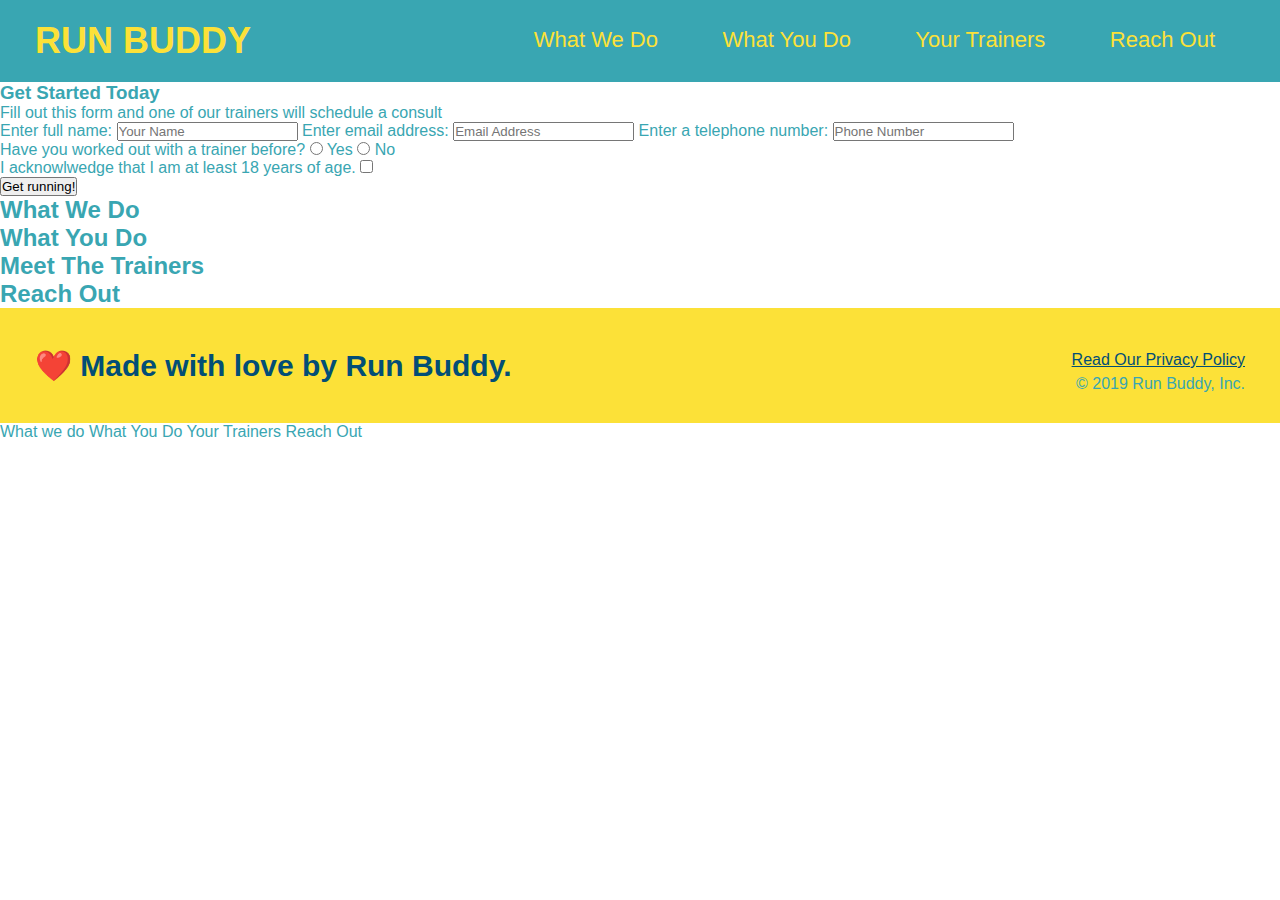
==== index.html @ 225784d2 "included hero" ====
<!DOCTYPE html>
<html lang="en">
<head>
    <meta charset="UTF-8">
    <title>Run Buddy</title>
    <link rel="stylesheet" href=assets/css/style.css />
</head>
<body>
    <header>
        <h1>
            <a href="/">RUN BUDDY</a>
        </h1>
        <nav>
            <!--Unordered list element-->
            <ul>
                <!--List item element-->
                <li>
                    <!--Anchor element-->
                    <a href="#what-we-do">What We Do</a>
                </li>
                <li>
                    <a href="#what-you-do">What You Do</a>
                </li>
                <li>
                    <a href="#your-trainers">Your Trainers</a>
                </li>
                <li>
                    <a href="#reach-out">Reach Out</a>
                </li>
            </ul>
        </nav>
    </header>


 <!--hero/jumbotron-->
    <section>
        <div>
            <h3>Get Started Today</h3>
            <p>Fill out this form and one of our trainers will schedule a consult</p>
        <!--Add form element-->
        <form>
            <label for="name">Enter full name:</label>
            <input type="text" placeholder="Your Name" name="name" id="name"/>
            <label for="email">Enter email address:</label>
            <input type="email" placeholder="Email Address" name="email" id="email"/>
            <label for="phone">Enter a telephone number:</label>
            <input type="tel" placeholder="Phone Number" name="phone" id="phone"/>
            <p>
                Have you worked out with a trainer before?
                <input type="radio" name="trainer-confirm" id="trainer-yes"/>
                <label for="trainer-yes">Yes</label>
                <input type="radio" name="trainer-confirm" id="trainer-no"/>
                <label for="trainer-no">No</label>
            </p>
            <p>
                <label for="check-box">
                    I acknowlwedge that I am at least 18 years of age.
                </label>
                <input type="checkbox" name="age-confirm" id="checkbox"/>
            </p>
            <button type="submit">
                Get running!
            </button>
        </form>
        </div>
    </section>
<!--end hero-->

    <!--"what we do" section-->
    <section>
        <h2>What We Do</h2>
    </section>

    <!--"what you do" section-->
    <section>
        <h2>What You Do</h2>
    </section>

    <!--"meet the trainers" section-->
    <section>
        <h2>Meet The Trainers</h2>
    </section>

    <!--"reach out" section-->
    <section>
        <h2>Reach Out</h2>
    </section>

    <!--footer-->
    <footer>
        <h2>❤️ Made with love by Run Buddy.</h2>
        <div>
            <a href="#">Read Our Privacy Policy</a><br/>
            &copy; 2019 Run Buddy, Inc.
        </div>
    </footer>


    What we do What You Do Your Trainers Reach Out
</body>
</html>
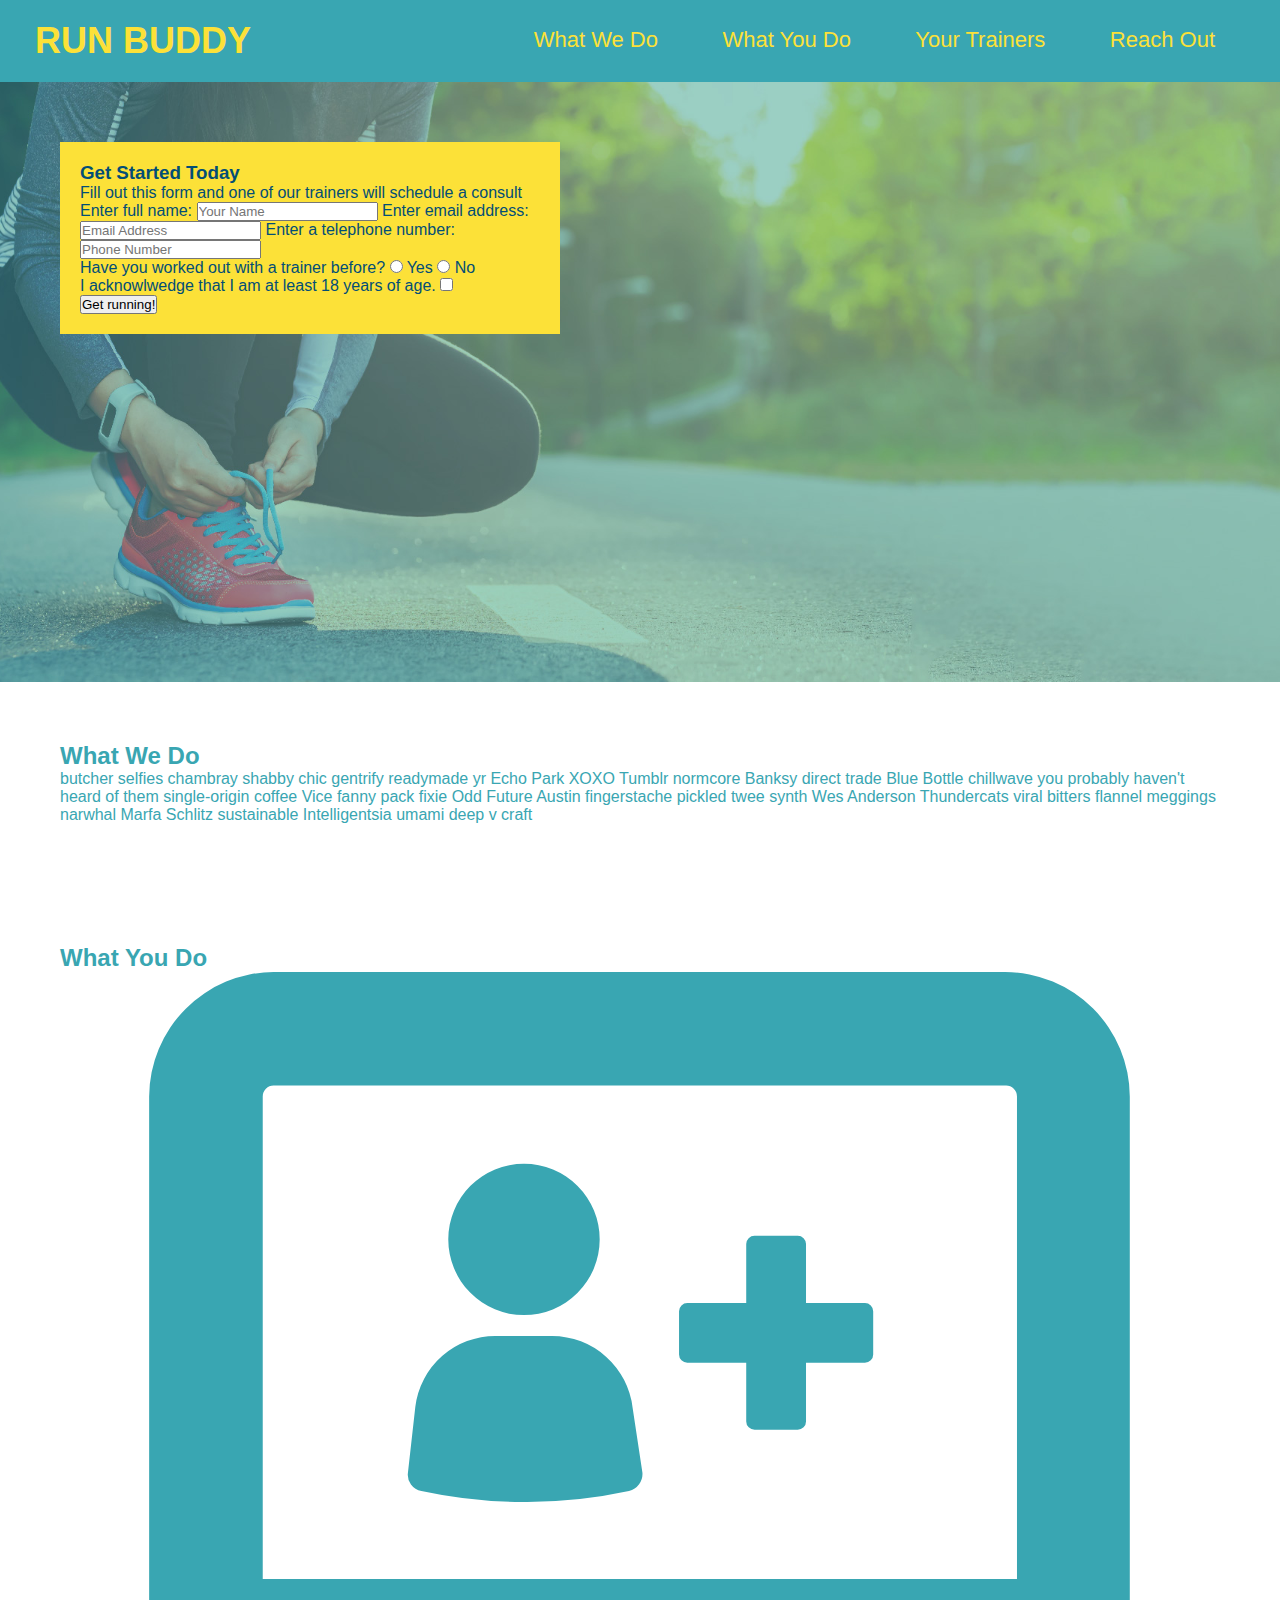
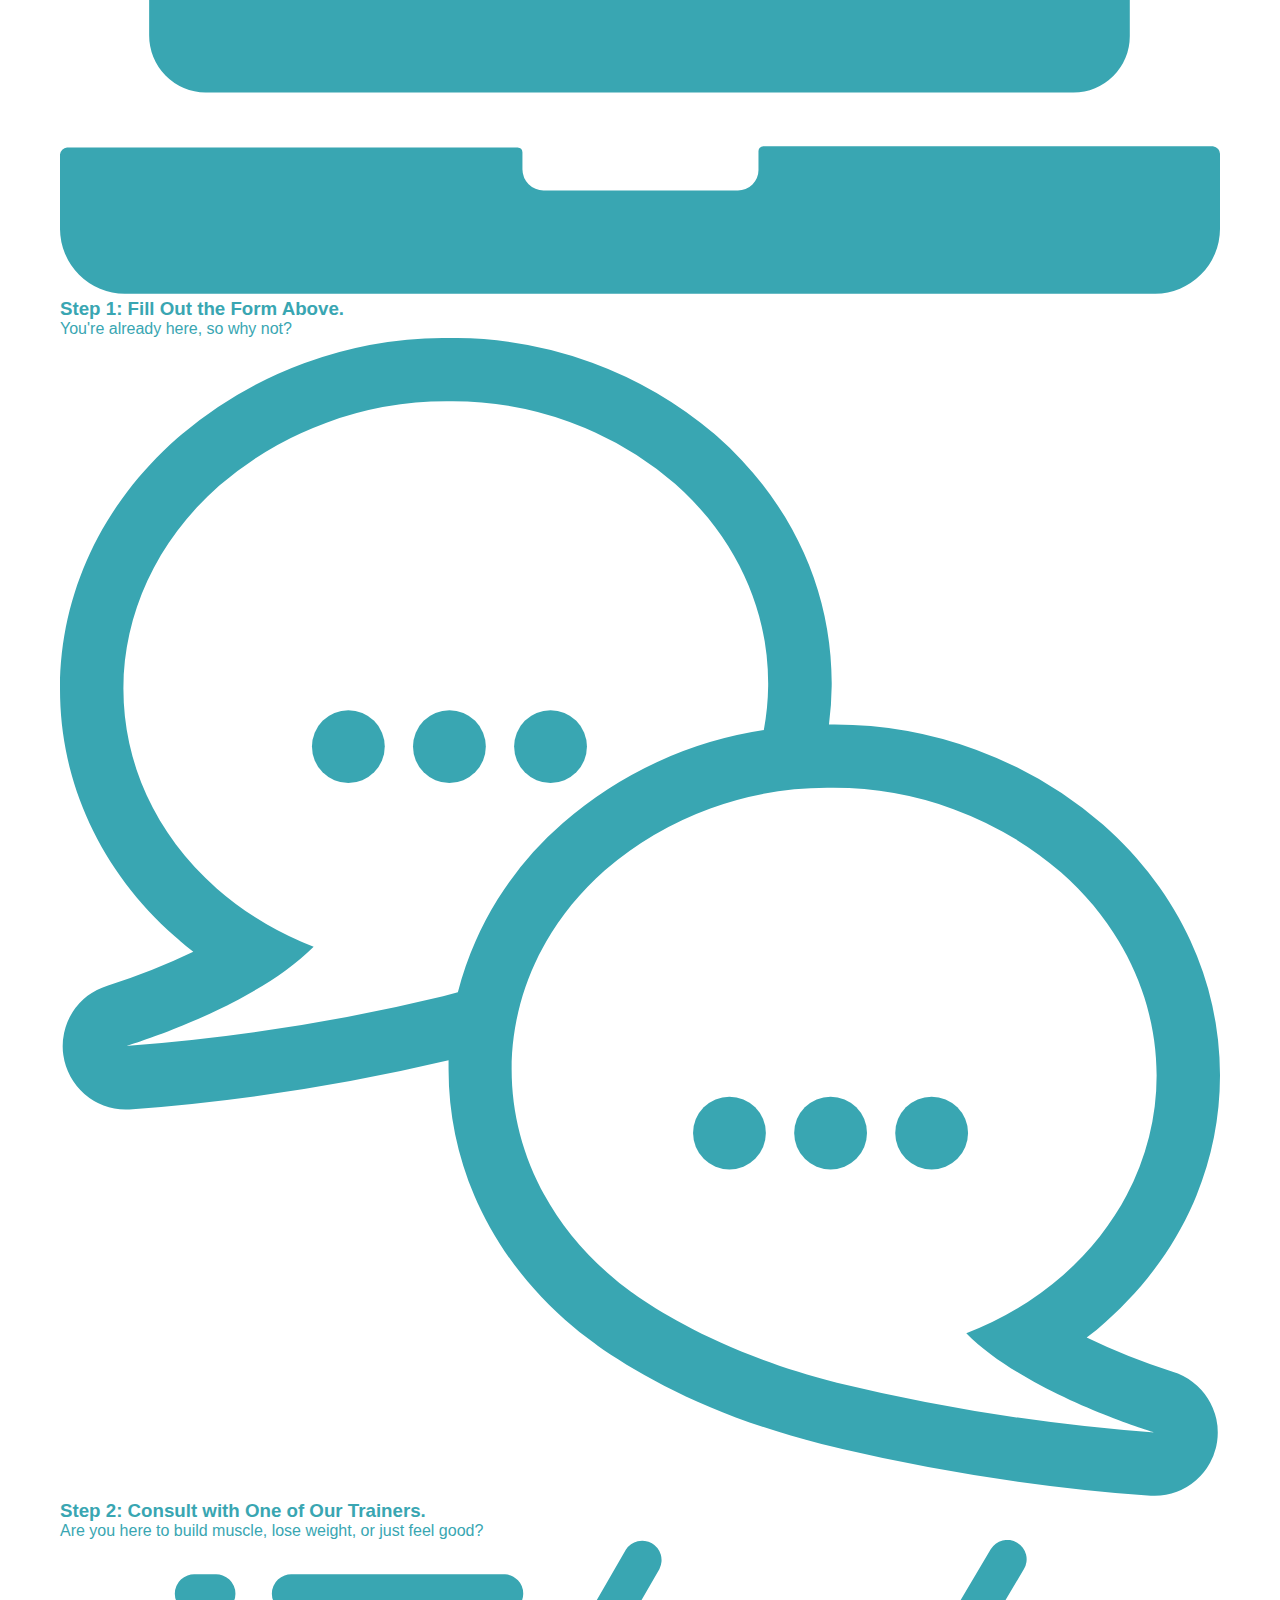
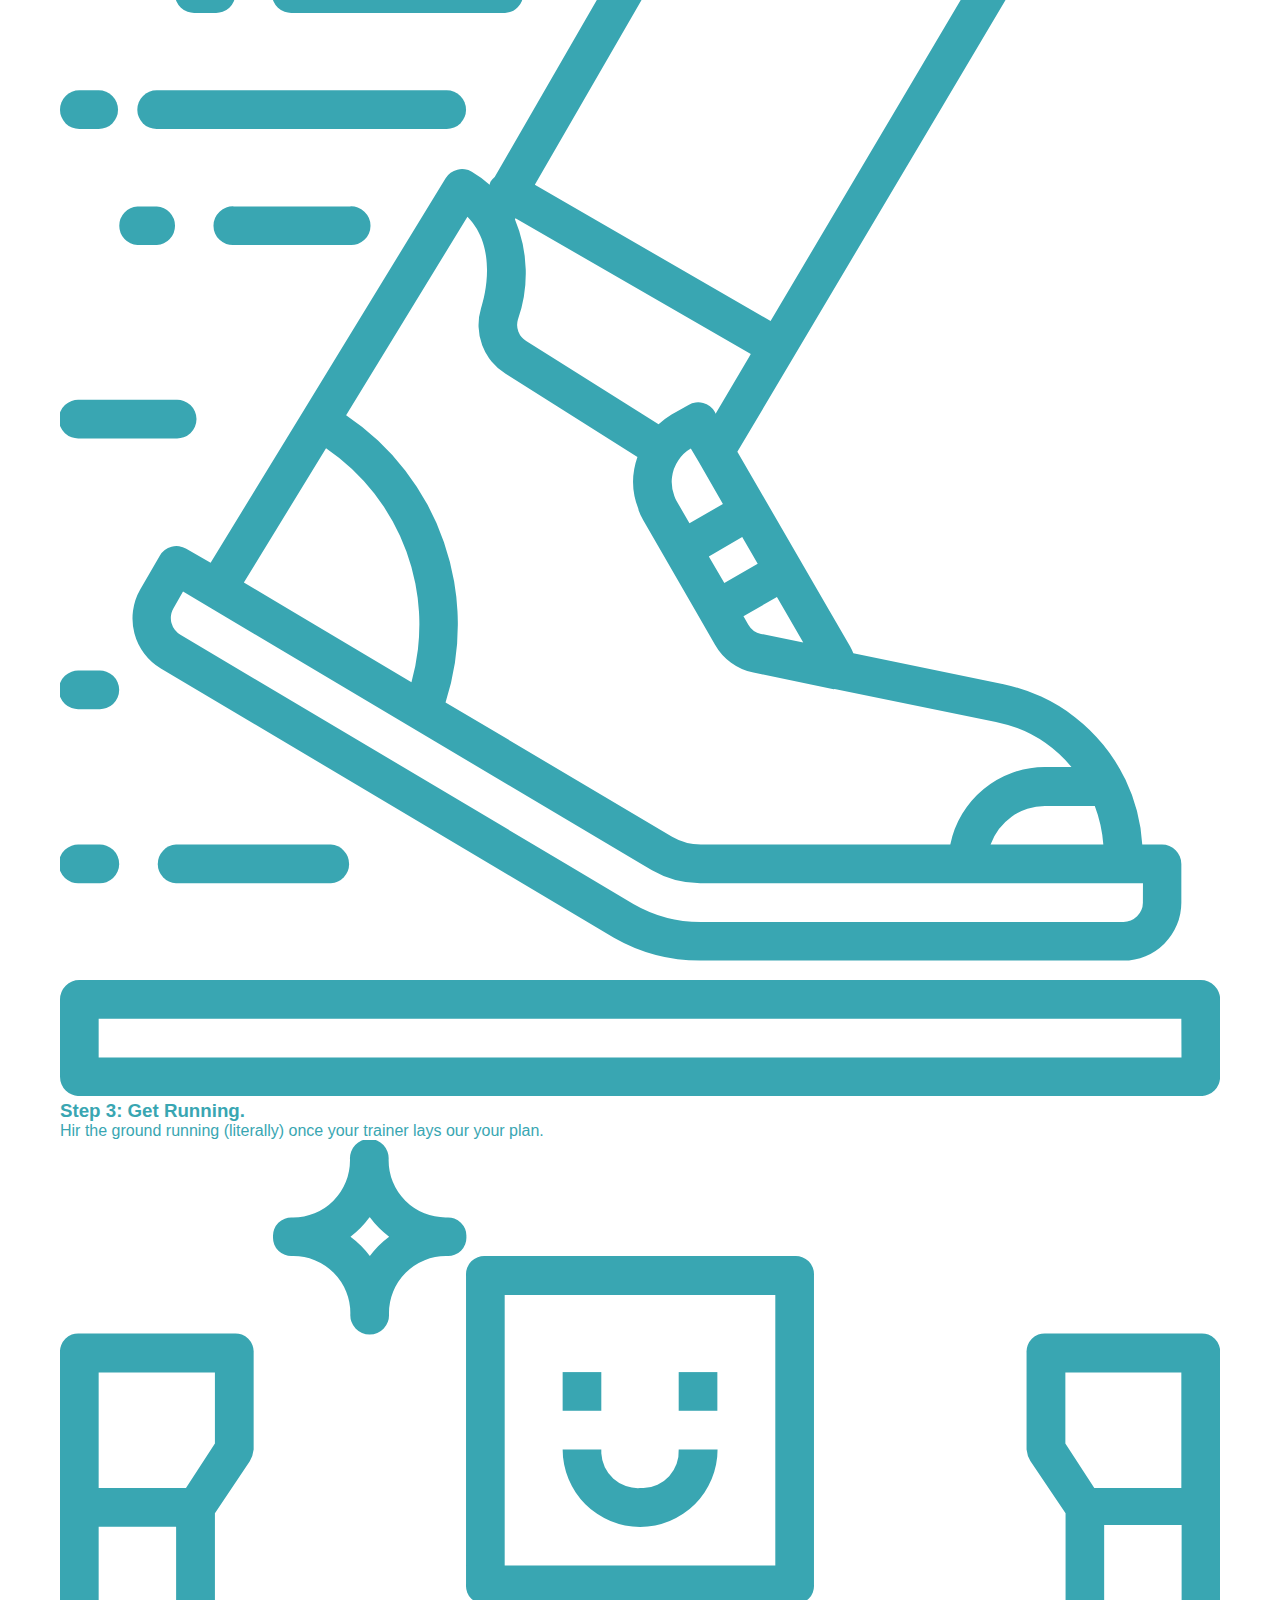
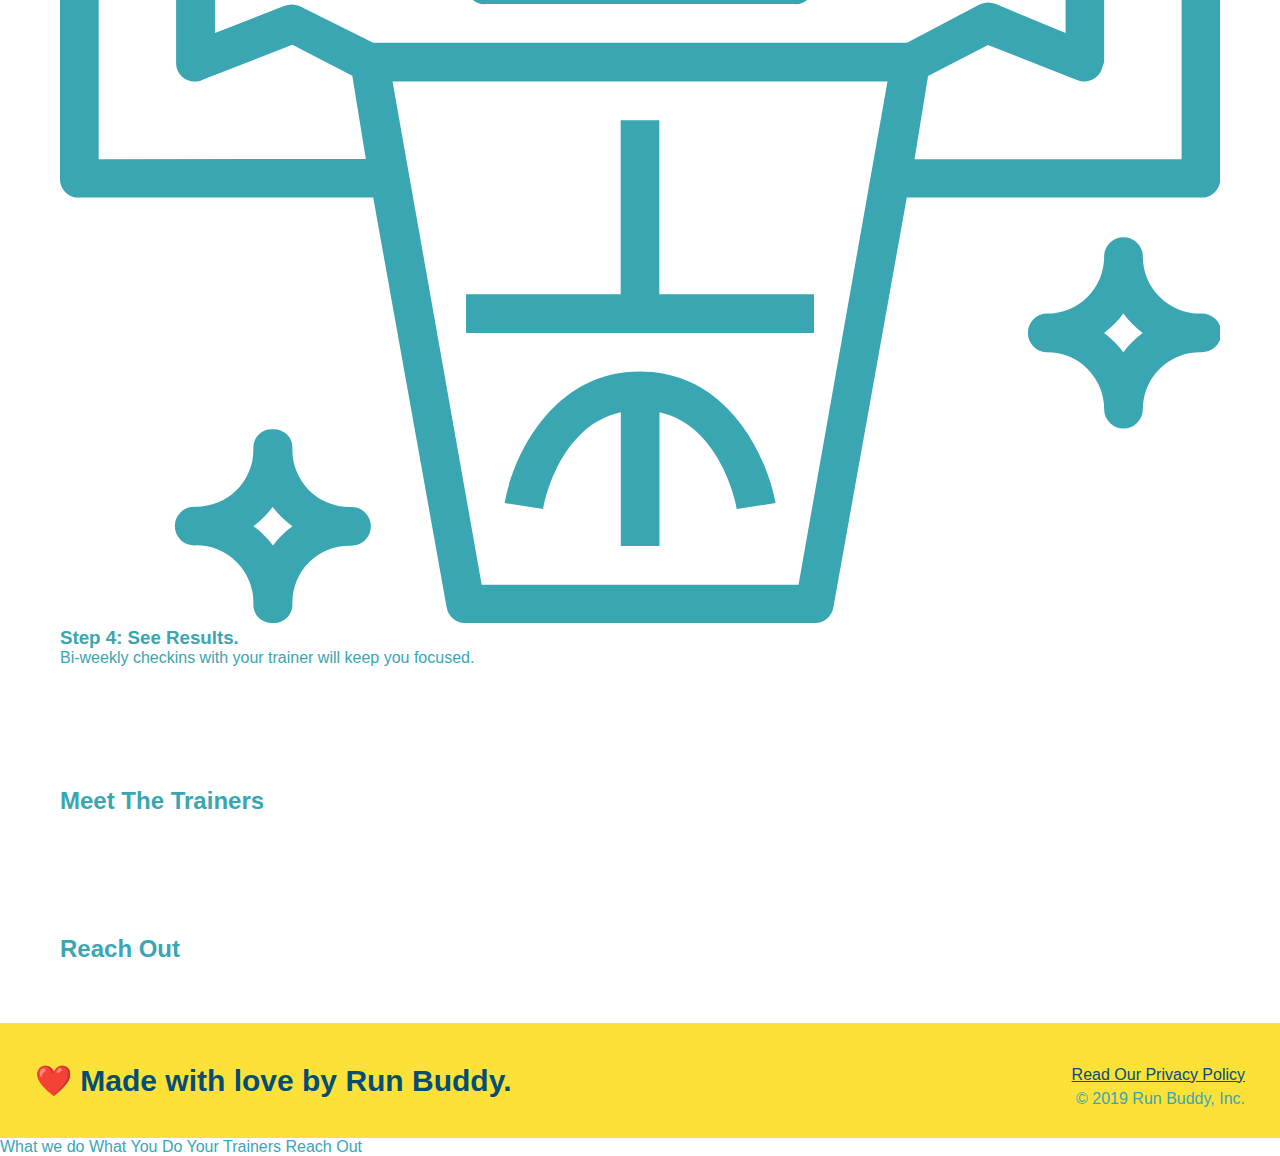
==== commit ec0b526e: "add what you do icons" ====
--- a/index.html
+++ b/index.html
@@ -33,8 +33,8 @@
 
 
  <!--hero/jumbotron-->
-    <section>
-        <div>
+    <section class="hero">
+        <div class="hero-form">
             <h3>Get Started Today</h3>
             <p>Fill out this form and one of our trainers will schedule a consult</p>
         <!--Add form element-->
@@ -67,13 +67,44 @@
 <!--end hero-->
 
     <!--"what we do" section-->
-    <section>
+    <section id="what-we-do">
         <h2>What We Do</h2>
+        <p>
+            butcher selfies chambray shabby chic gentrify readymade yr Echo Park XOXO 
+            Tumblr normcore Banksy direct trade Blue Bottle chillwave you probably haven't 
+            heard of them single-origin coffee Vice fanny pack fixie Odd Future Austin fingerstache
+            pickled twee synth Wes Anderson Thundercats viral bitters flannel meggings narwhal Marfa 
+            Schlitz sustainable Intelligentsia umami deep v craft
+        </p>
     </section>
 
     <!--"what you do" section-->
-    <section>
+    <section id="what-you-do">
         <h2>What You Do</h2>
+
+        <div>
+            <img src="./assets/images/step-1.svg" alt="" />
+            <h3>Step 1: Fill Out the Form Above.</h3>
+            <p>You're already here, so why not?</p>
+        </div>
+
+        <div>
+            <img src="./assets/images/step-2.svg" alt="" />
+            <h3>Step 2: Consult with One of Our Trainers.</h3>
+            <p>Are you here to build muscle, lose weight, or just feel good?</p>
+        </div>
+
+        <div>
+            <img src="./assets/images/step-3.svg" alt="" />
+            <h3>Step 3: Get Running.</h3>
+            <p>Hir the ground running (literally) once your trainer lays our your plan.</p>
+        </div>
+
+        <div>
+            <img src="./assets/images/step-4.svg" alt="" />
+            <h3>Step 4: See Results.</h3>
+            <p>Bi-weekly checkins with your trainer will keep you focused.</p>
+        </div>
     </section>
 
     <!--"meet the trainers" section-->
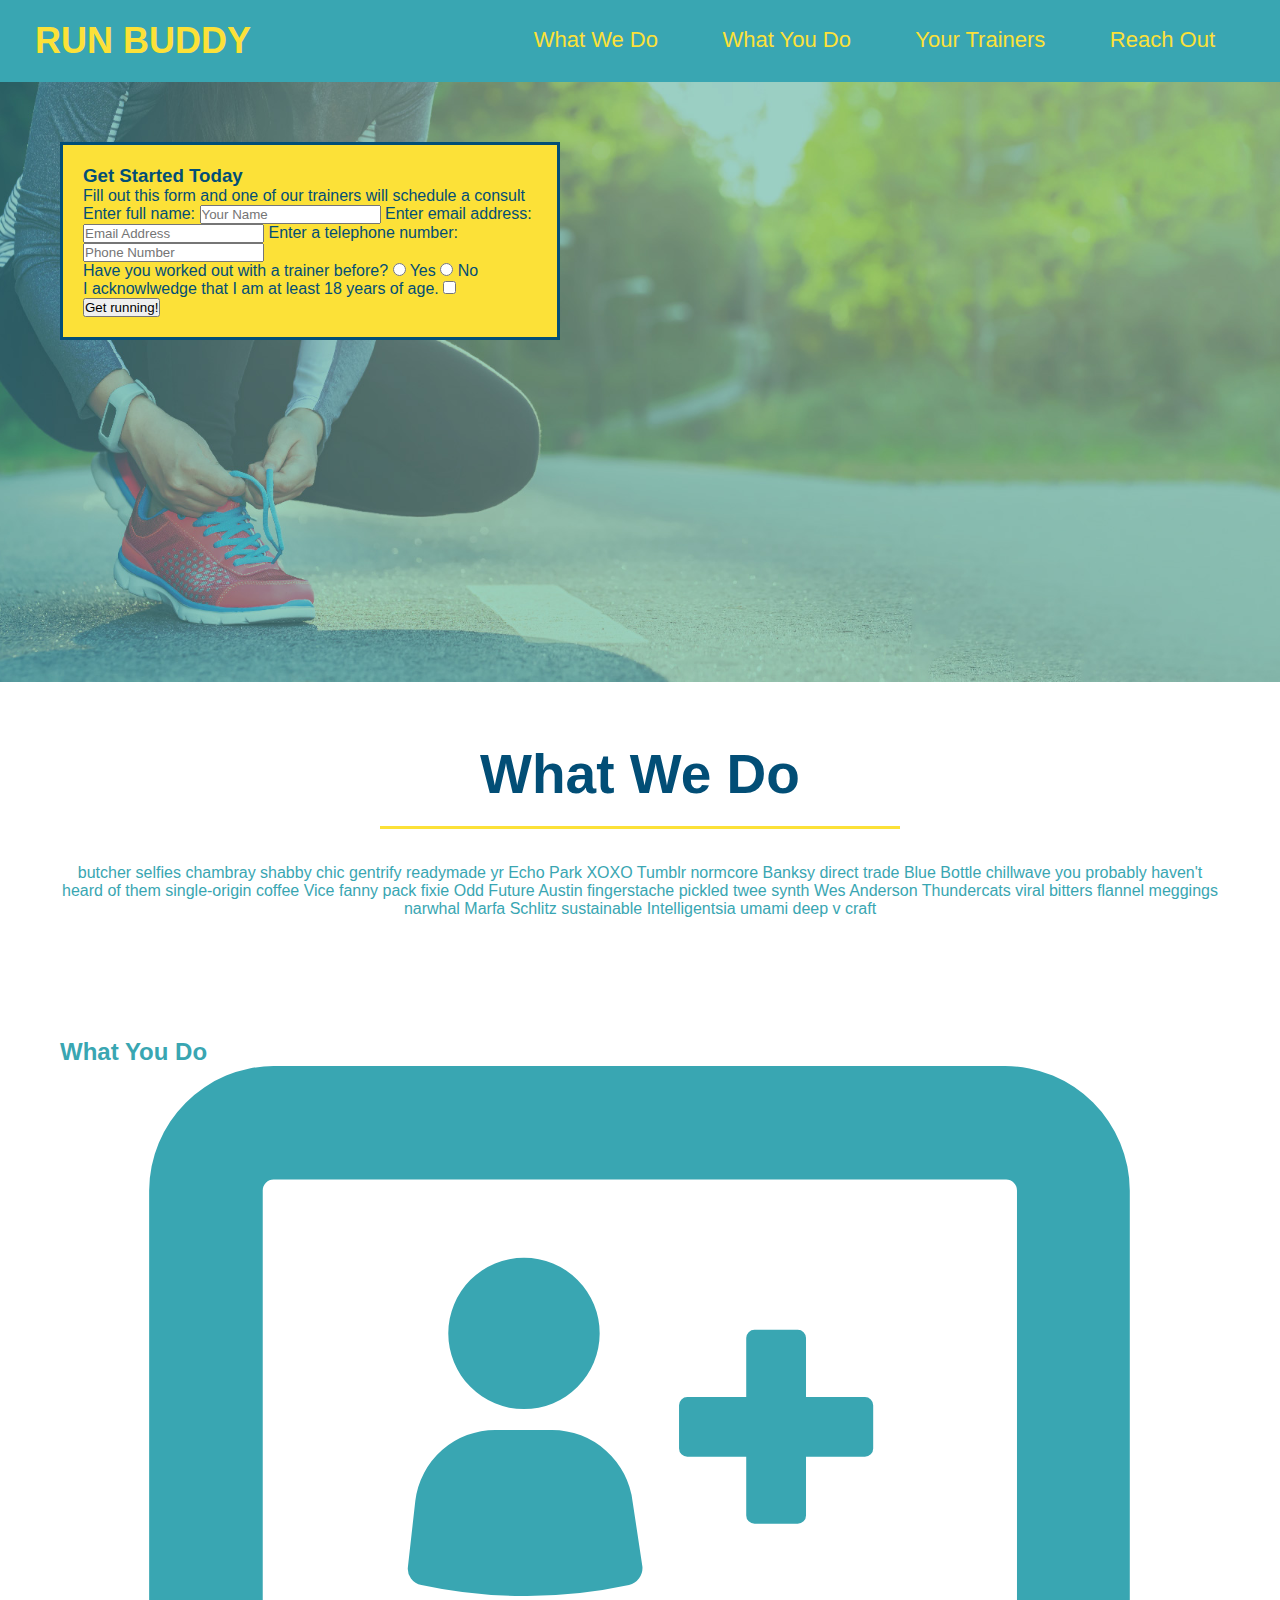
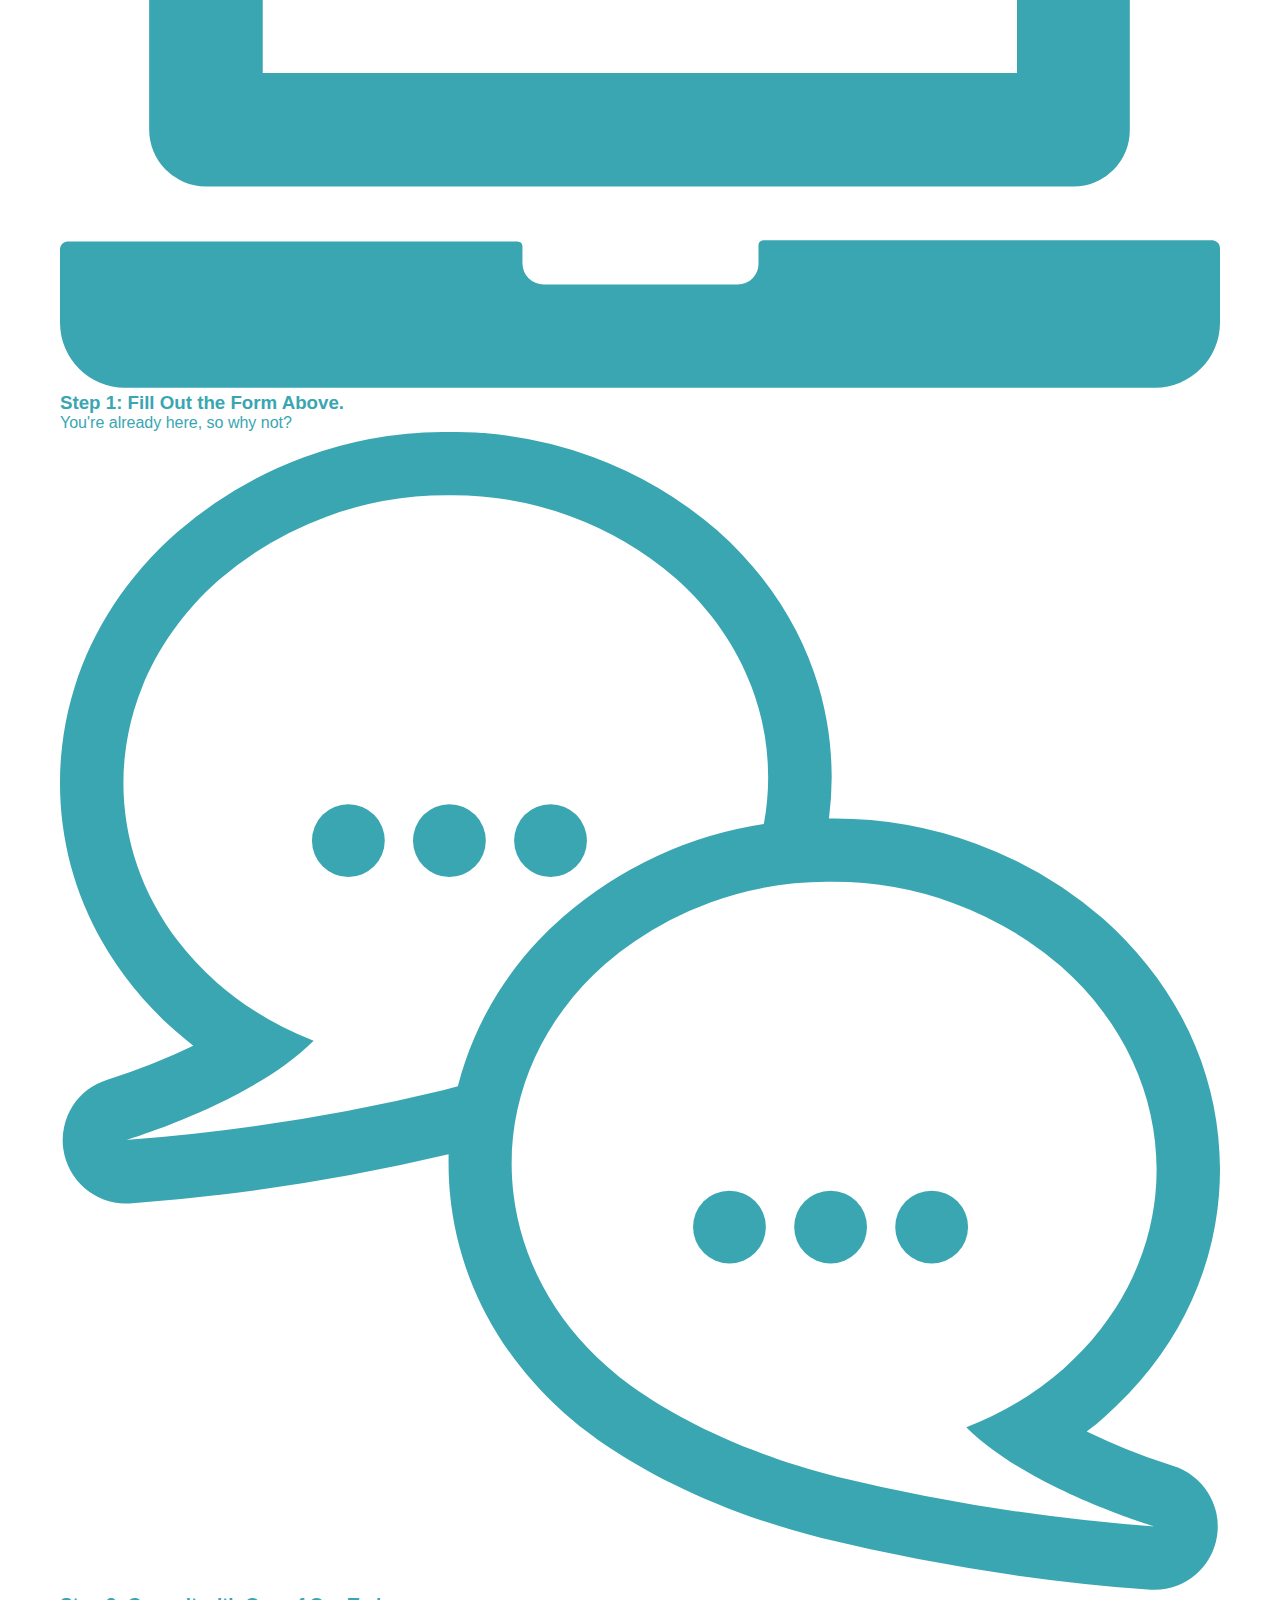
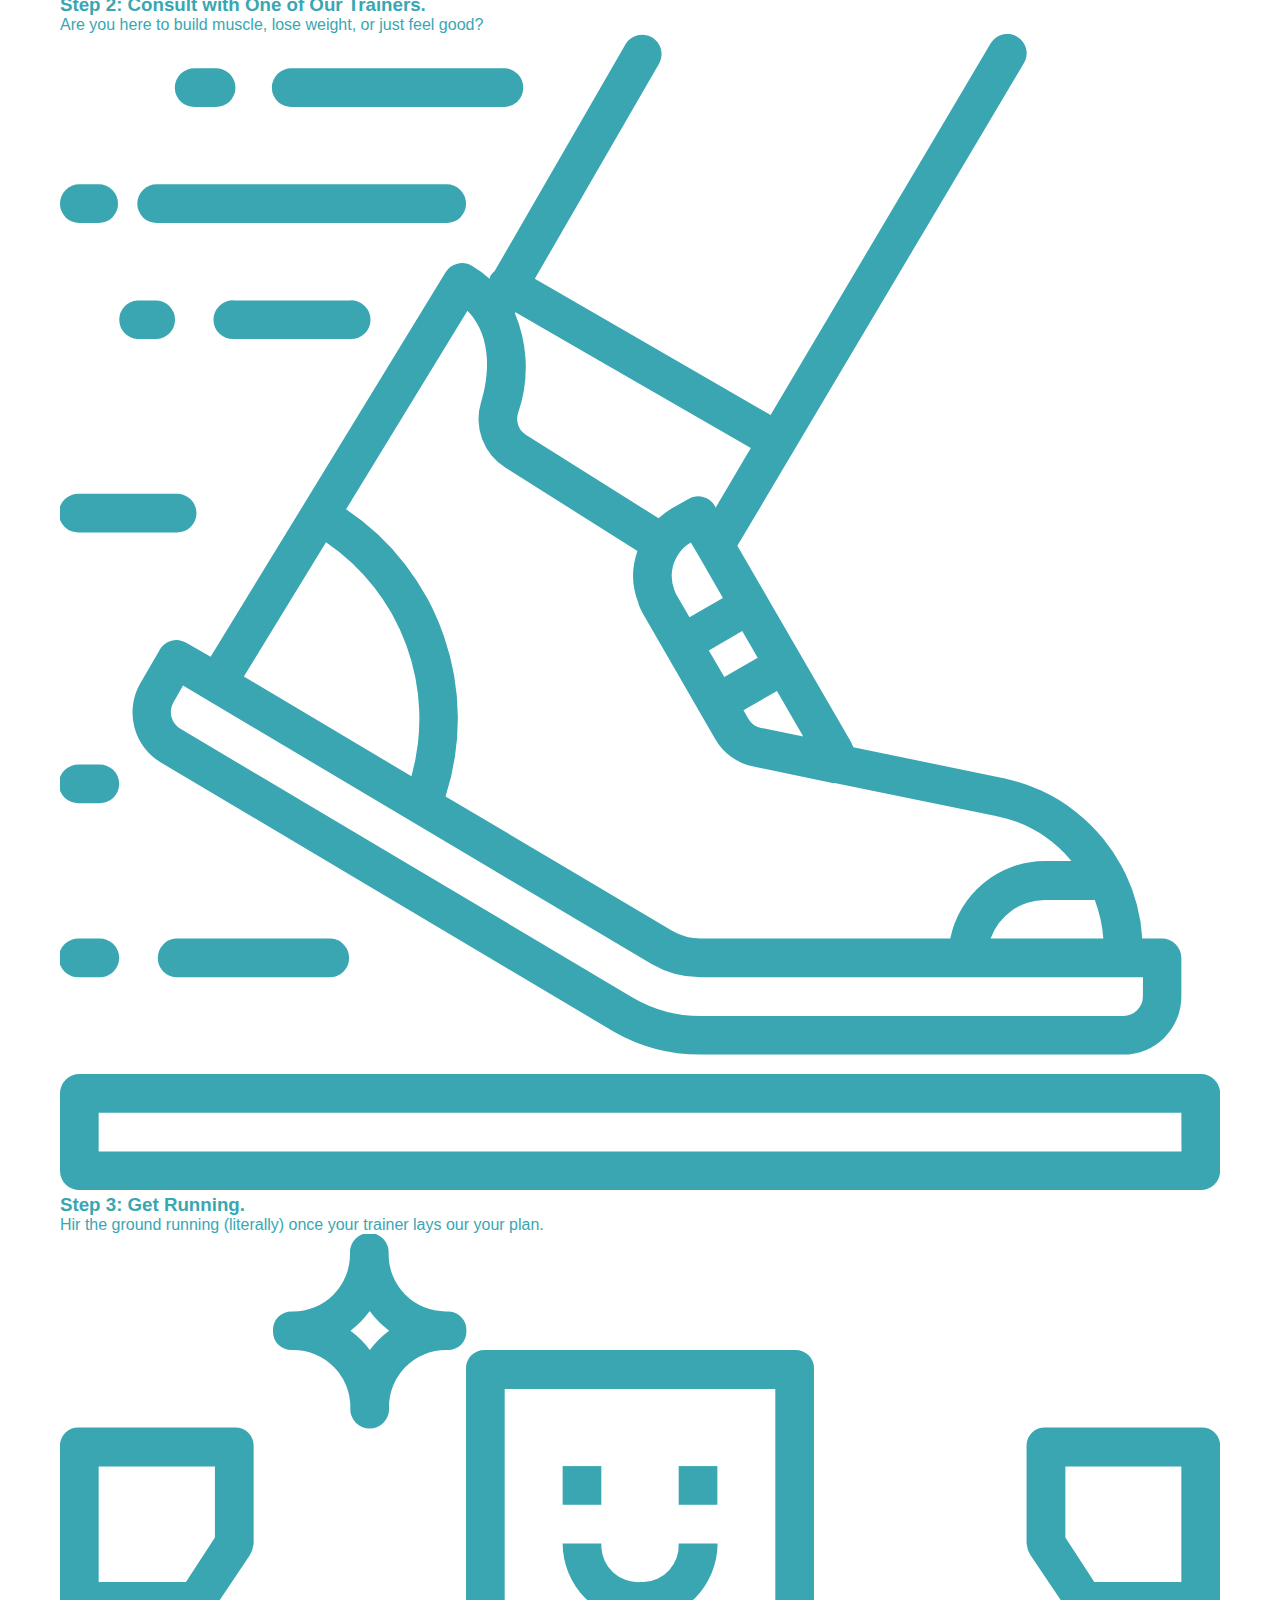
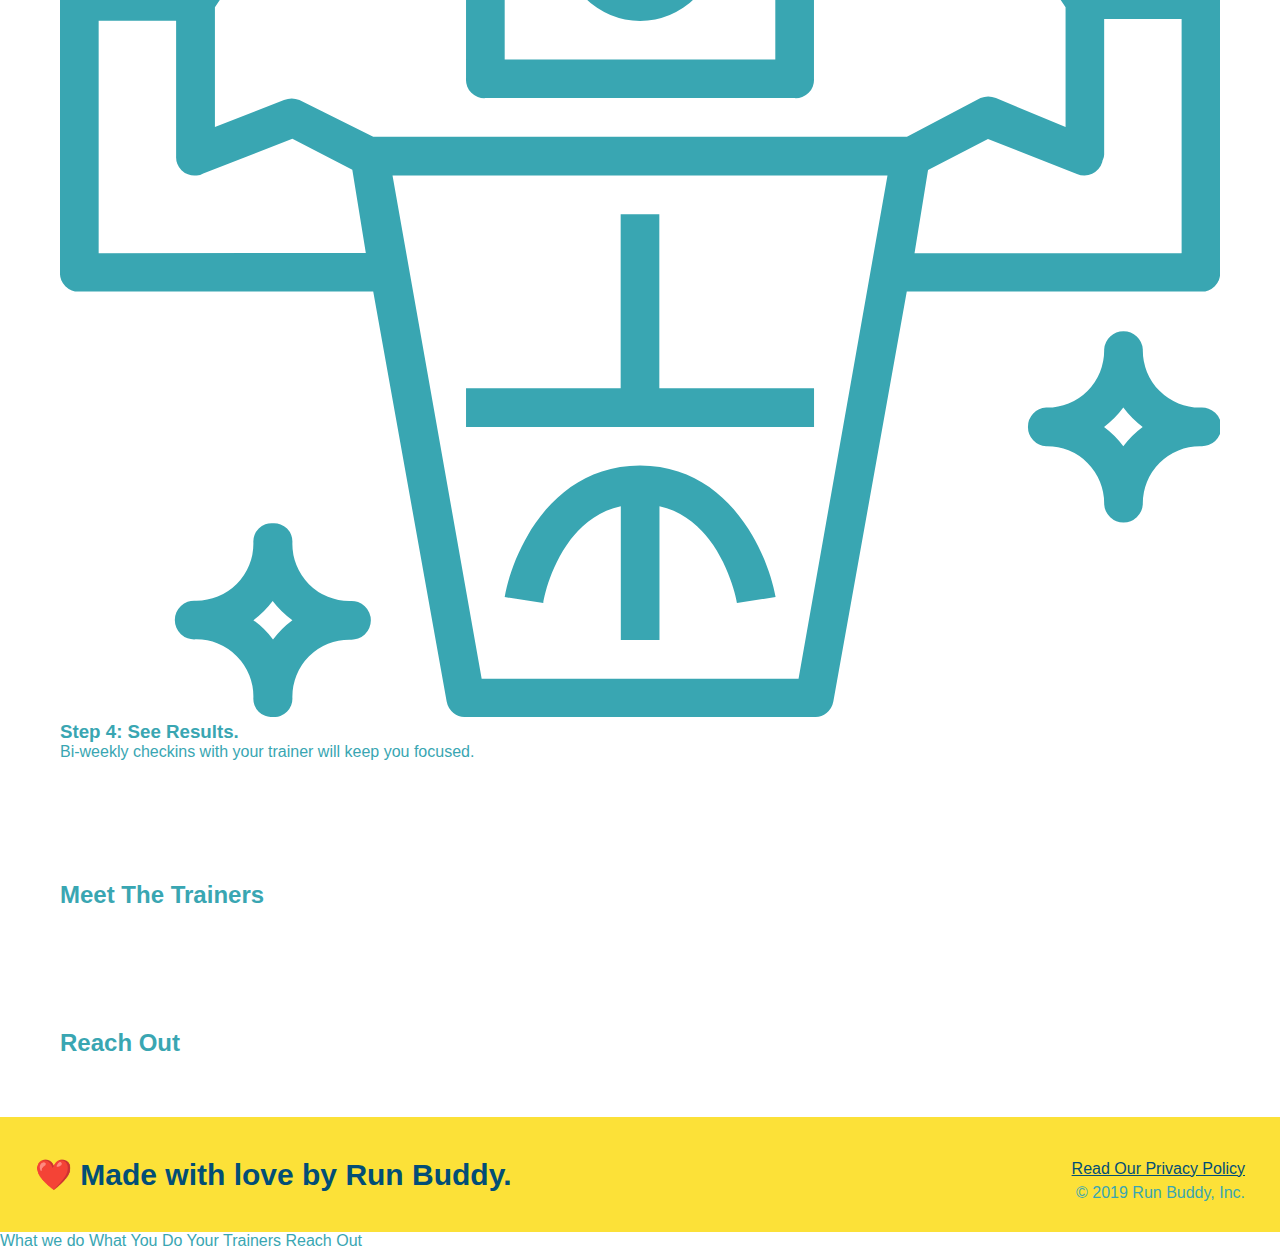
==== commit 0e81613d: "style what we do section" ====
--- a/index.html
+++ b/index.html
@@ -67,7 +67,7 @@
 <!--end hero-->
 
     <!--"what we do" section-->
-    <section id="what-we-do">
+    <section id="what-we-do" class="intro">
         <h2>What We Do</h2>
         <p>
             butcher selfies chambray shabby chic gentrify readymade yr Echo Park XOXO 
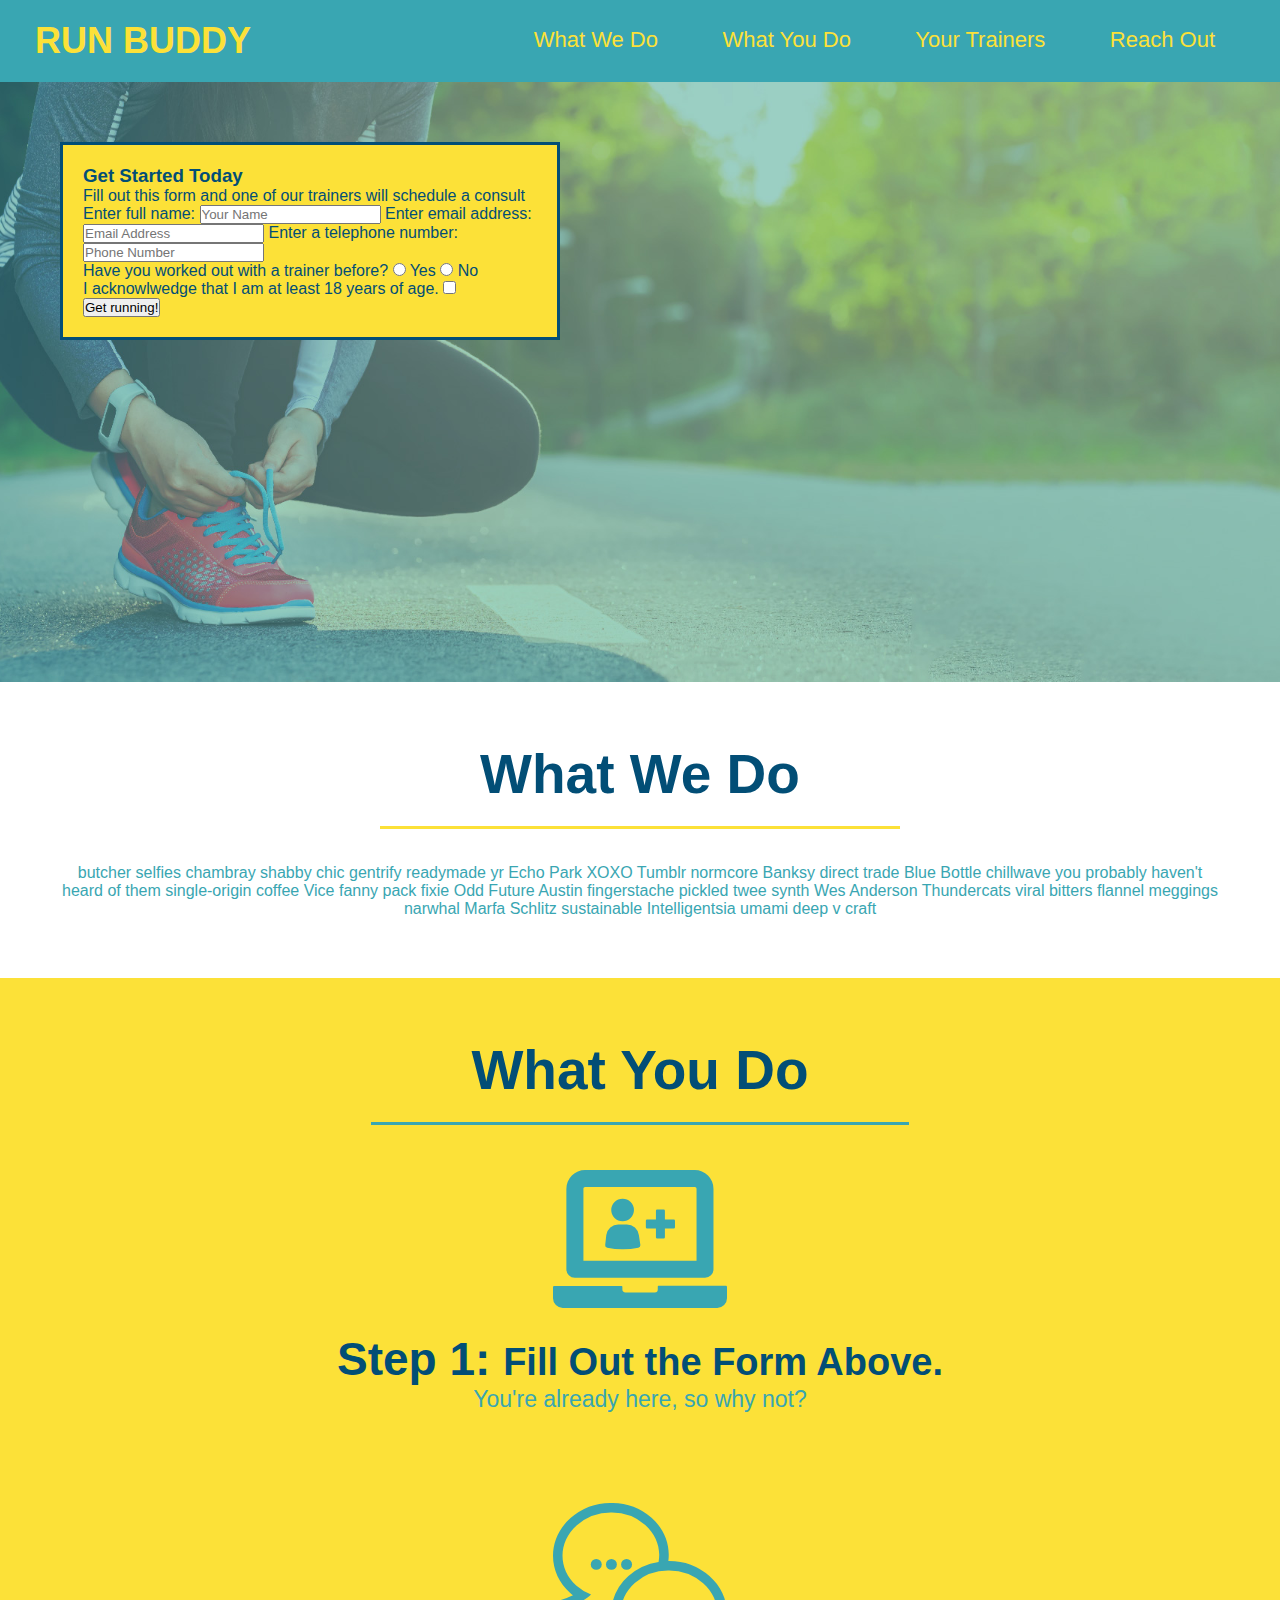
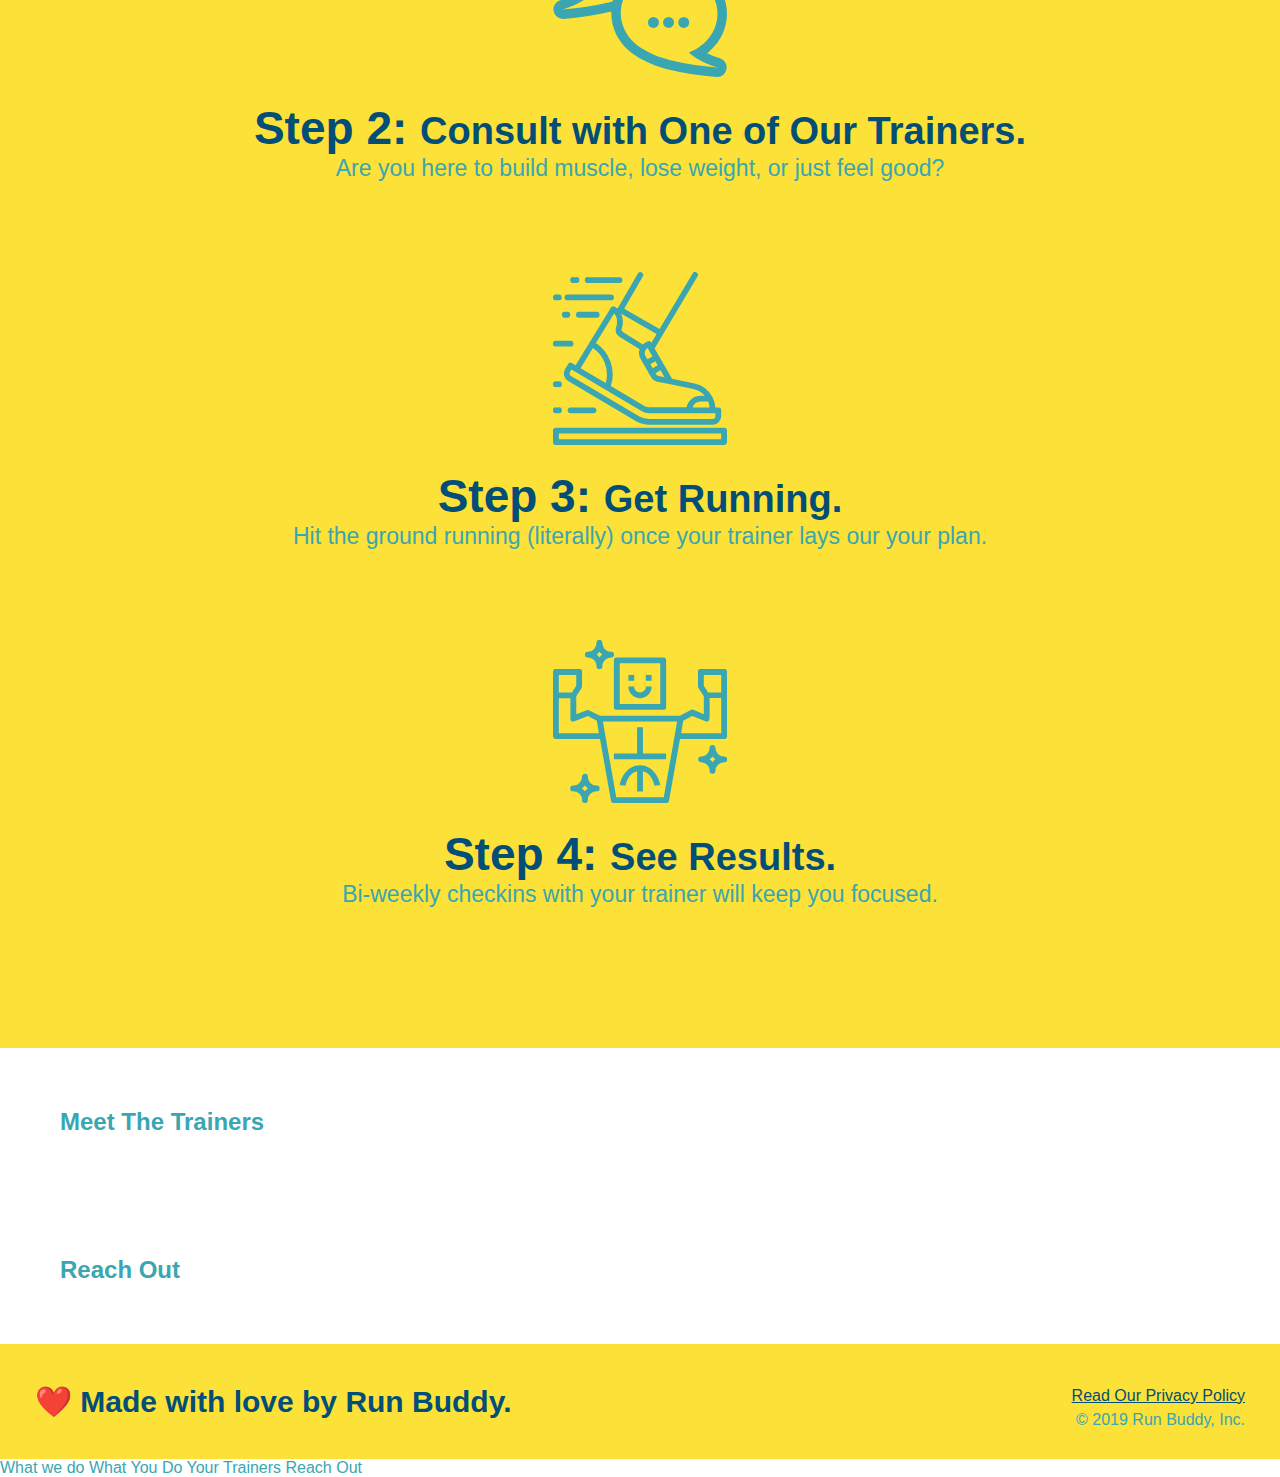
==== commit 9de80a2f: "style what you do section" ====
--- a/index.html
+++ b/index.html
@@ -68,7 +68,7 @@
 
     <!--"what we do" section-->
     <section id="what-we-do" class="intro">
-        <h2>What We Do</h2>
+        <h2 class="section-title primary-border">What We Do</h2>
         <p>
             butcher selfies chambray shabby chic gentrify readymade yr Echo Park XOXO 
             Tumblr normcore Banksy direct trade Blue Bottle chillwave you probably haven't 
@@ -79,30 +79,30 @@
     </section>
 
     <!--"what you do" section-->
-    <section id="what-you-do">
-        <h2>What You Do</h2>
+    <section id="what-you-do" class="steps">
+        <h2 class="section-title secondary-border">What You Do </h2>
 
         <div>
             <img src="./assets/images/step-1.svg" alt="" />
-            <h3>Step 1: Fill Out the Form Above.</h3>
+            <h3>Step 1: <span>Fill Out the Form Above.</span> </h3>
             <p>You're already here, so why not?</p>
         </div>
 
         <div>
             <img src="./assets/images/step-2.svg" alt="" />
-            <h3>Step 2: Consult with One of Our Trainers.</h3>
+            <h3>Step 2: <span>Consult with One of Our Trainers.</span> </h3>
             <p>Are you here to build muscle, lose weight, or just feel good?</p>
         </div>
 
         <div>
             <img src="./assets/images/step-3.svg" alt="" />
-            <h3>Step 3: Get Running.</h3>
-            <p>Hir the ground running (literally) once your trainer lays our your plan.</p>
+            <h3>Step 3: <span>Get Running.</span> </h3>
+            <p>Hit the ground running (literally) once your trainer lays our your plan.</p>
         </div>
 
         <div>
             <img src="./assets/images/step-4.svg" alt="" />
-            <h3>Step 4: See Results.</h3>
+            <h3>Step 4: <span>See Results.</span> </h3>
             <p>Bi-weekly checkins with your trainer will keep you focused.</p>
         </div>
     </section>
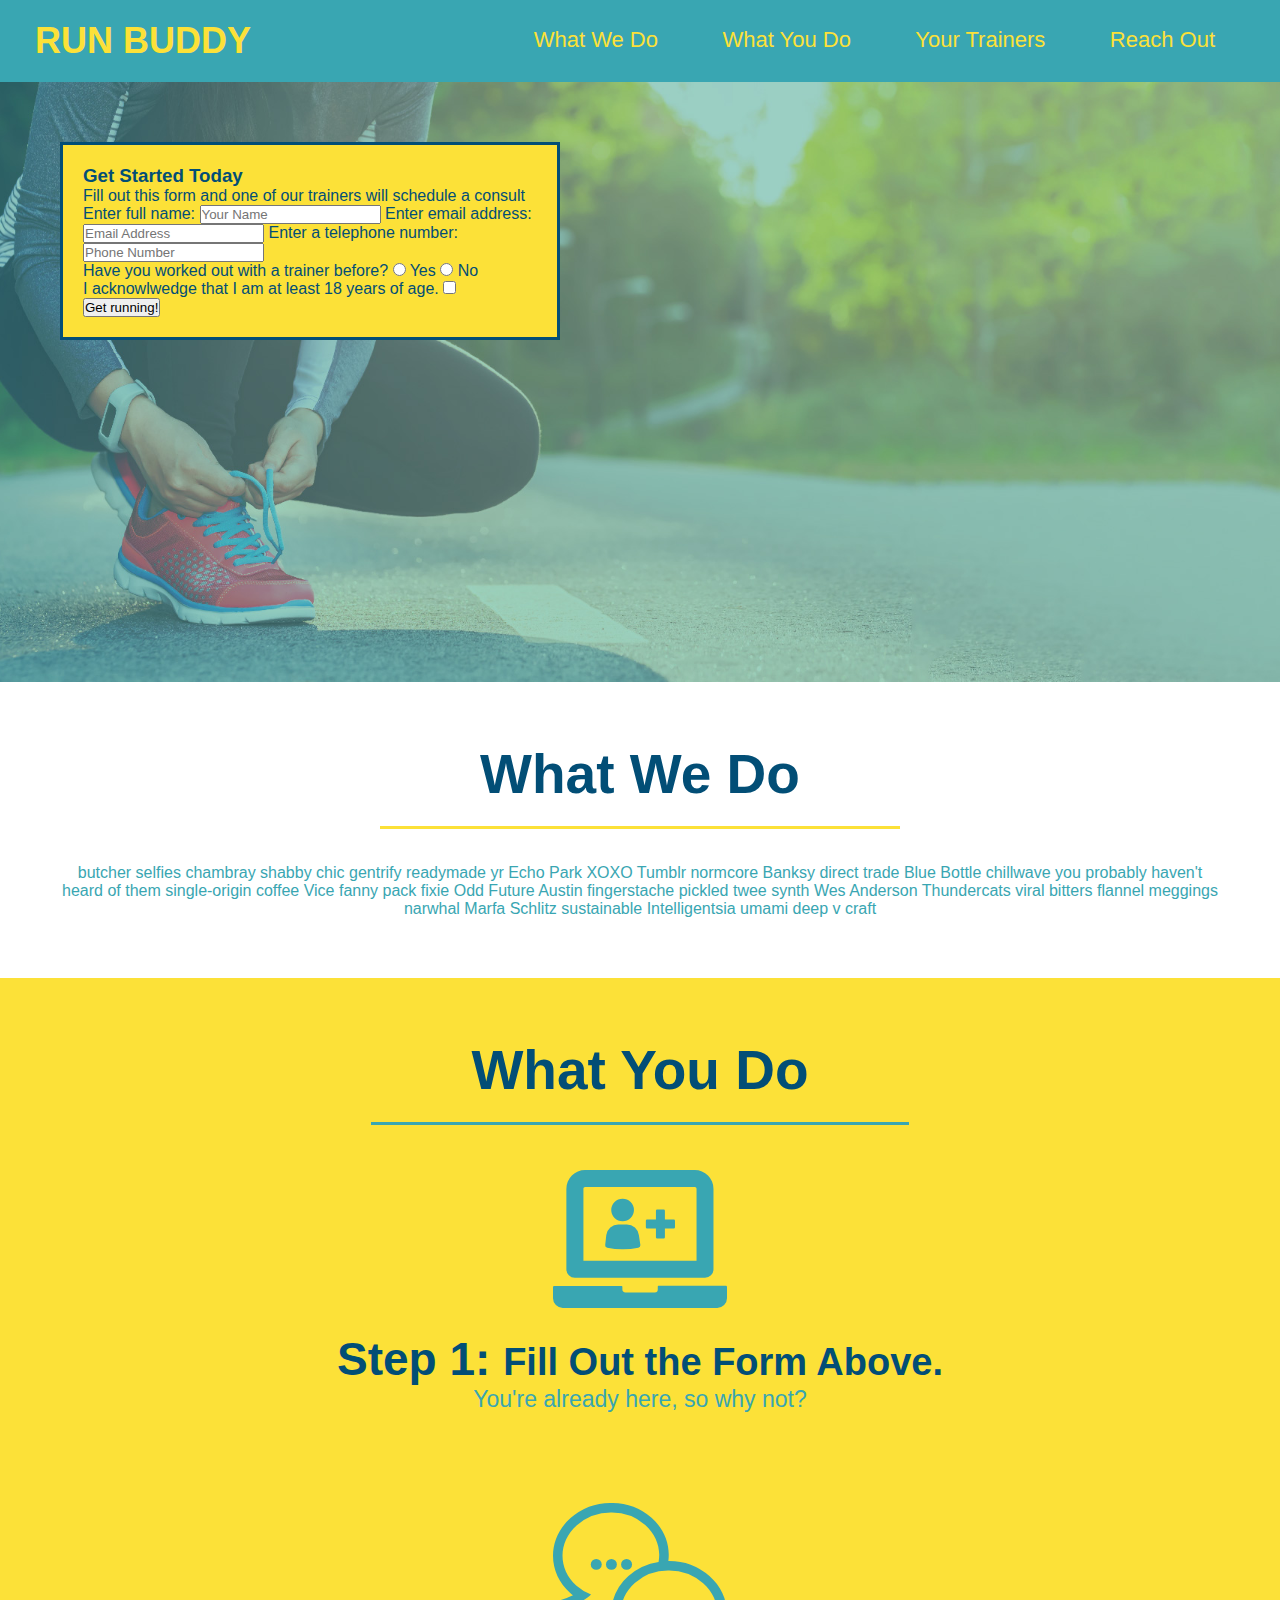
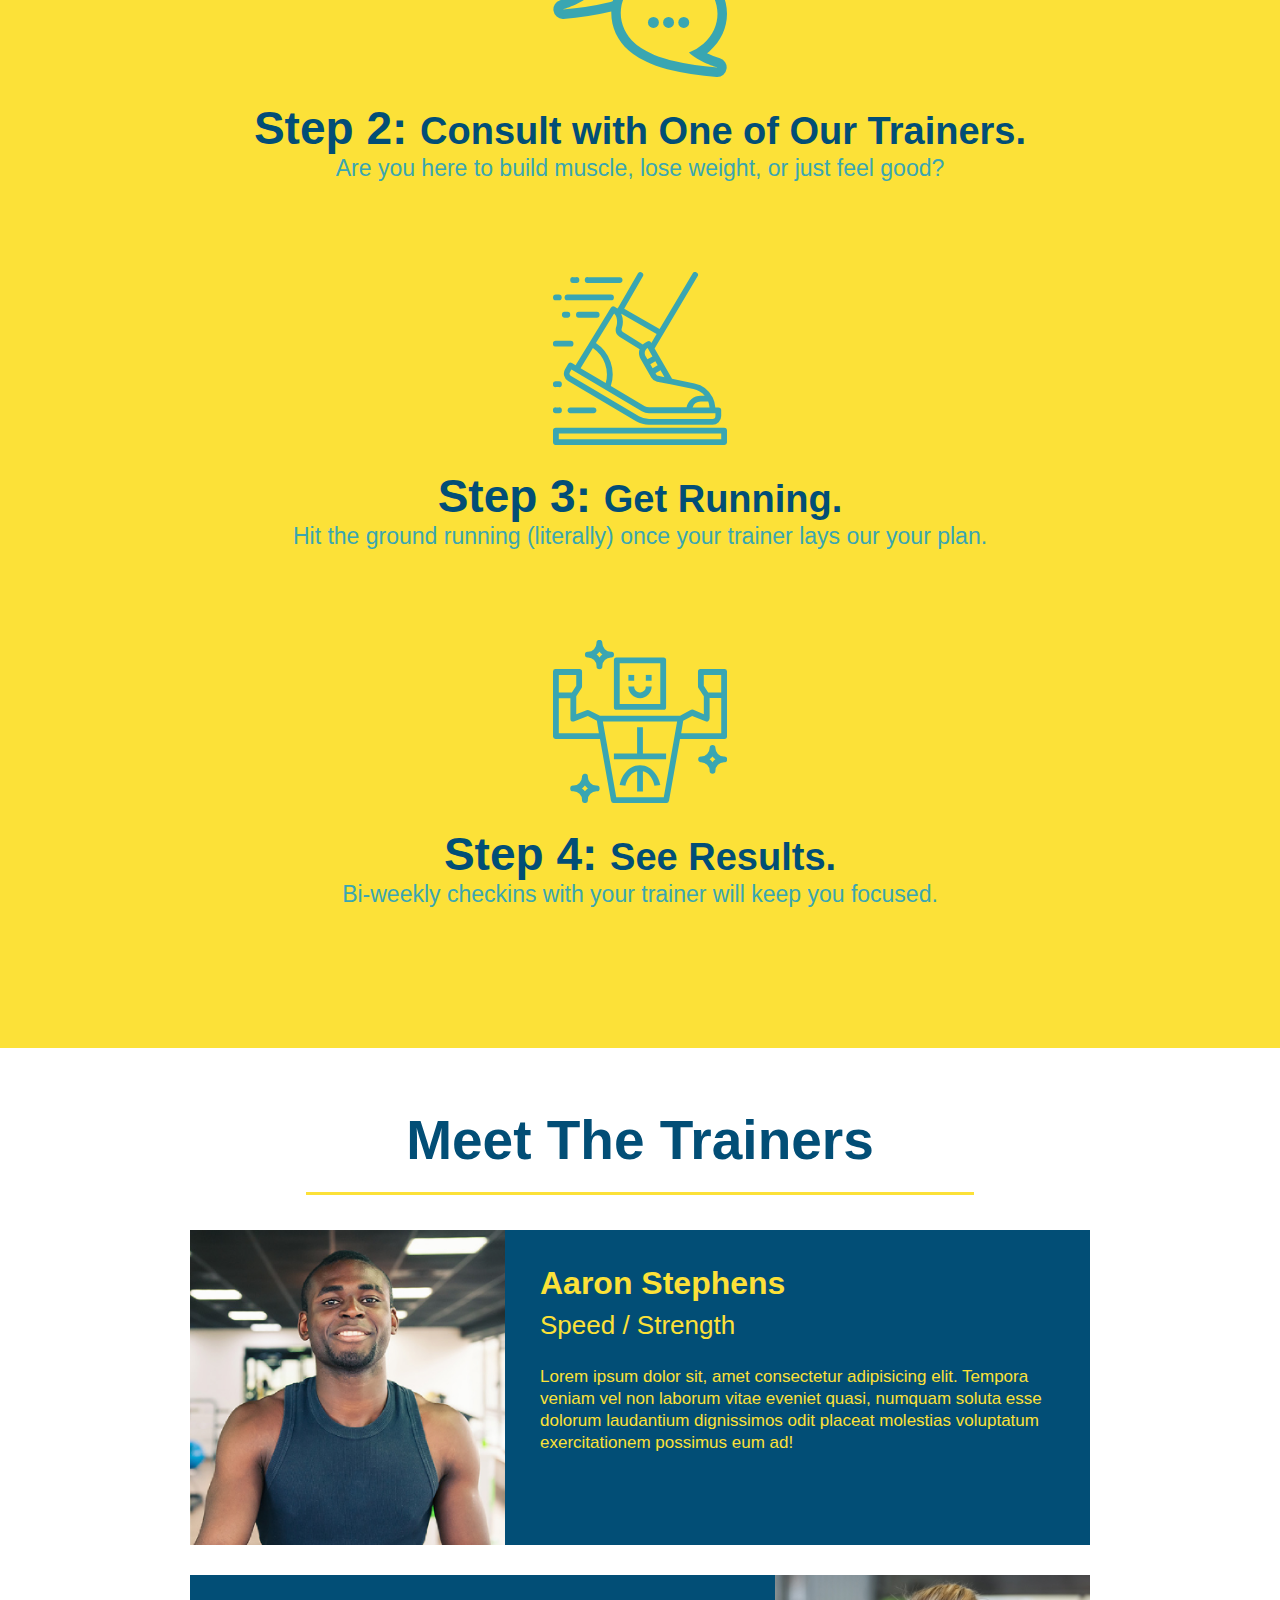
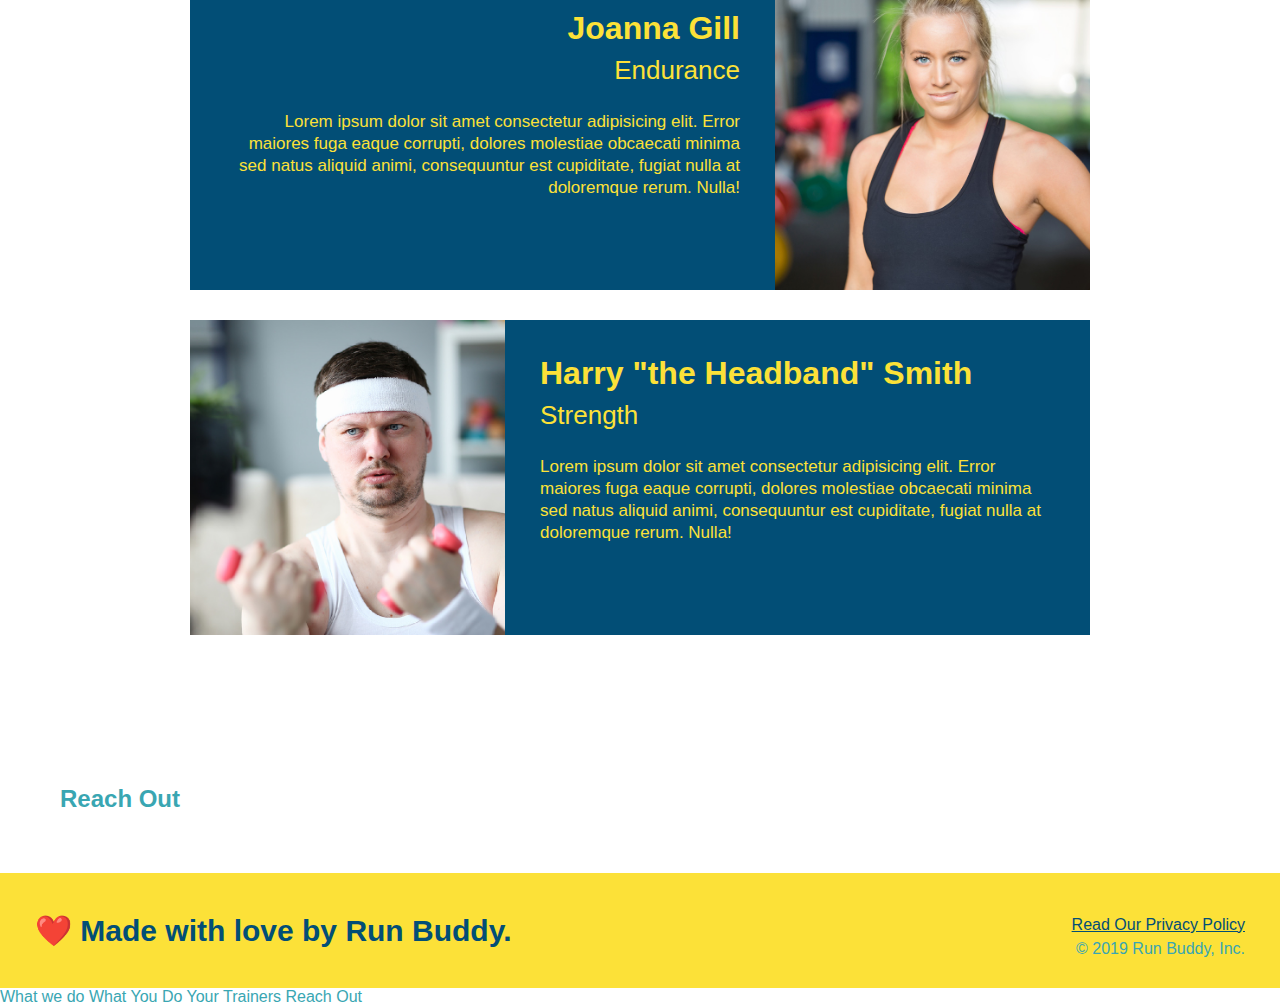
==== commit 884fa8b9: "meet the trainers section" ====
--- a/index.html
+++ b/index.html
@@ -108,8 +108,47 @@
     </section>
 
     <!--"meet the trainers" section-->
-    <section>
-        <h2>Meet The Trainers</h2>
+    <section id="your-trainers" class="trainers">
+        <h2 class="section-title primary-border">
+            Meet The Trainers
+        </h2>
+        <article class="trainer">
+            <img src="./assets/images/trainer-1.jpg" alt="Arron Stephens in his workout clothes,
+             ready to pump iron" />
+             <div class="trainer-bio text-left">
+                 <h3>Aaron Stephens</h3>
+                 <h4>Speed / Strength</h4>
+                 <p>
+                     Lorem ipsum dolor sit, amet consectetur adipisicing elit. 
+                     Tempora veniam vel non laborum vitae eveniet quasi, numquam 
+                     soluta esse dolorum laudantium dignissimos odit placeat molestias 
+                     voluptatum exercitationem possimus eum ad!
+                 </p>
+             </div>
+        </article>
+        <article class="trainer">
+            <div class="trainer-bio text-right">
+                <h3>Joanna Gill</h3>
+                <h4>Endurance</h4>
+                <p>Lorem ipsum dolor sit amet consectetur adipisicing elit. Error maiores 
+                    fuga eaque corrupti, dolores molestiae obcaecati minima sed natus aliquid 
+                    animi, consequuntur est cupiditate, fugiat nulla at doloremque rerum. Nulla!
+               </p>
+            </div>
+            <img src="./assets/images/trainer-2.jpg" alt="Joanna Gill cooling off after a workout" />
+        </article>
+        <article class="trainer">
+            <img src="./assets/images/trainer-3.jpg" alt="Harry Smith wearing a headband and 
+            lifting comically small pink weights" />
+            <div class="trainer-bio text-left">
+                <h3>Harry "the Headband" Smith</h3>
+                <h4>Strength</h4>
+                <p>Lorem ipsum dolor sit amet consectetur adipisicing elit. Error maiores 
+                    fuga eaque corrupti, dolores molestiae obcaecati minima sed natus aliquid 
+                    animi, consequuntur est cupiditate, fugiat nulla at doloremque rerum. Nulla!
+               </p>
+            </div>
+        </article>
     </section>
 
     <!--"reach out" section-->
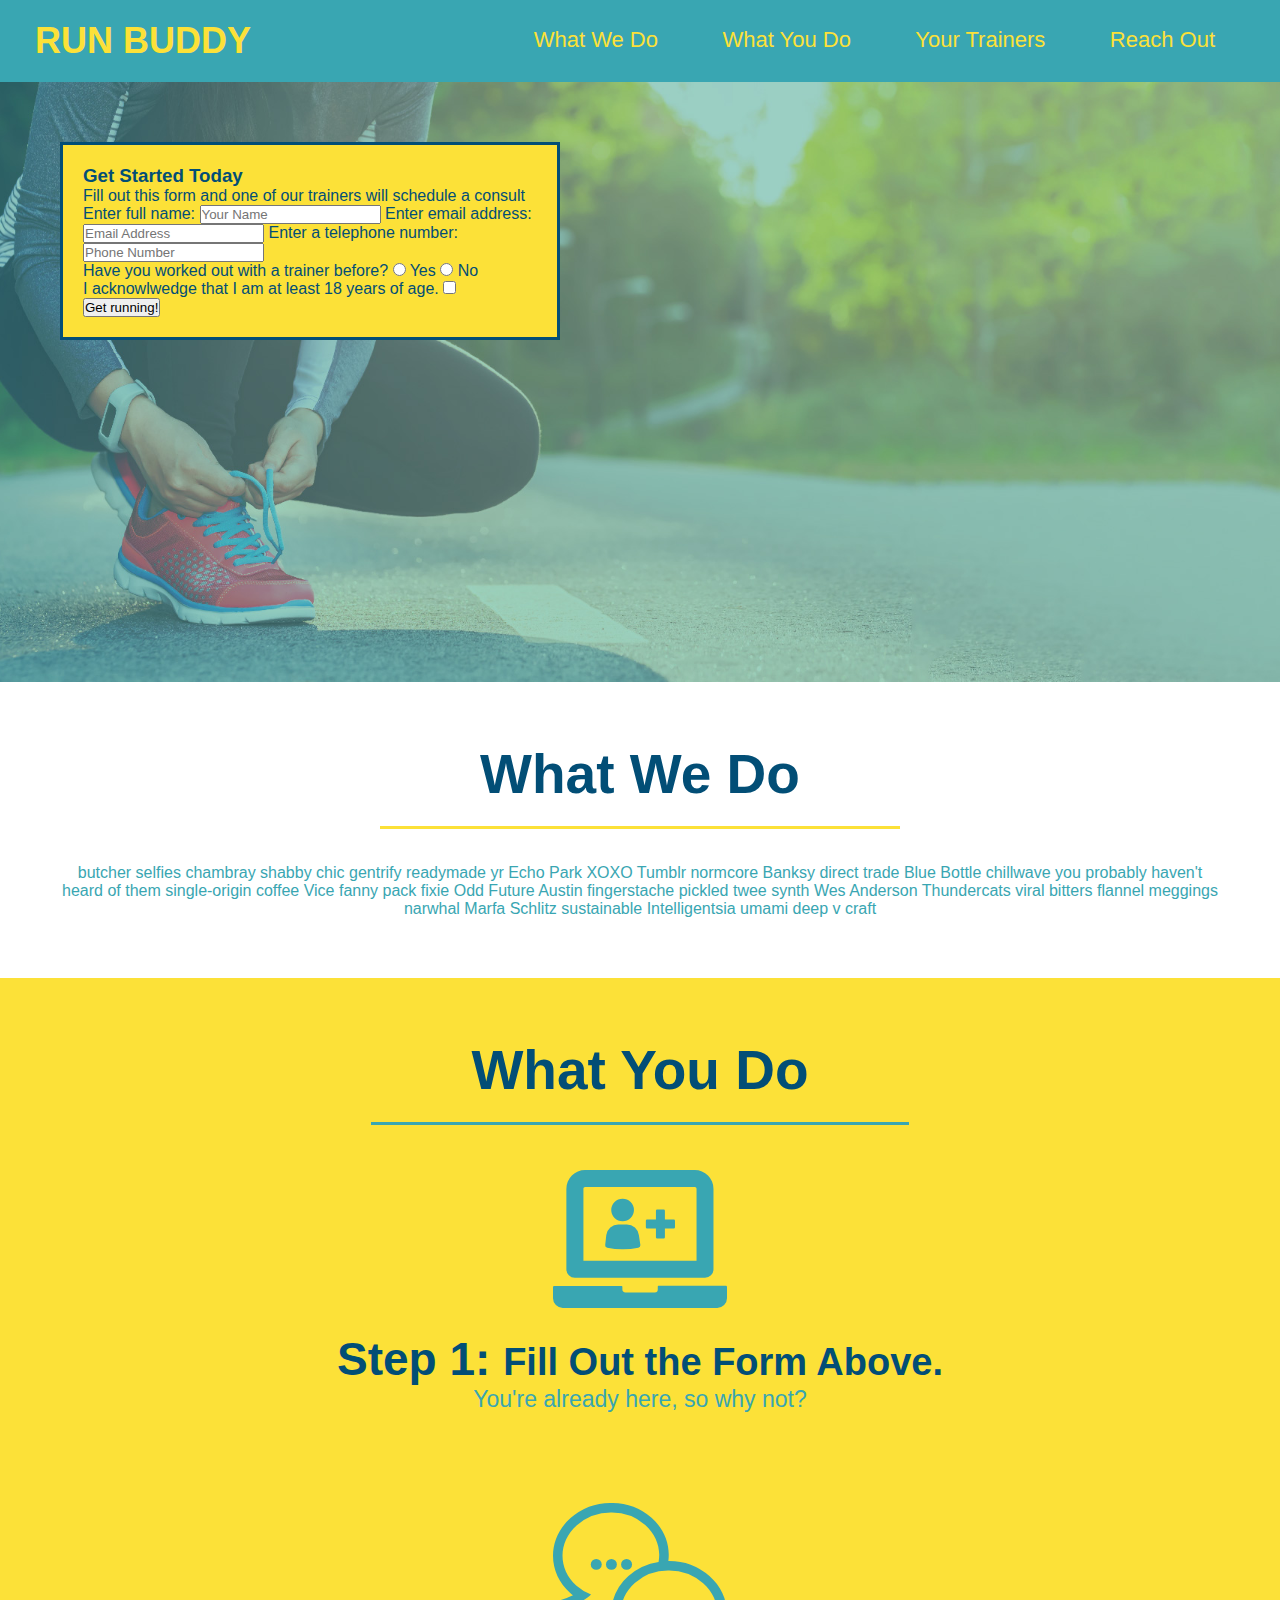
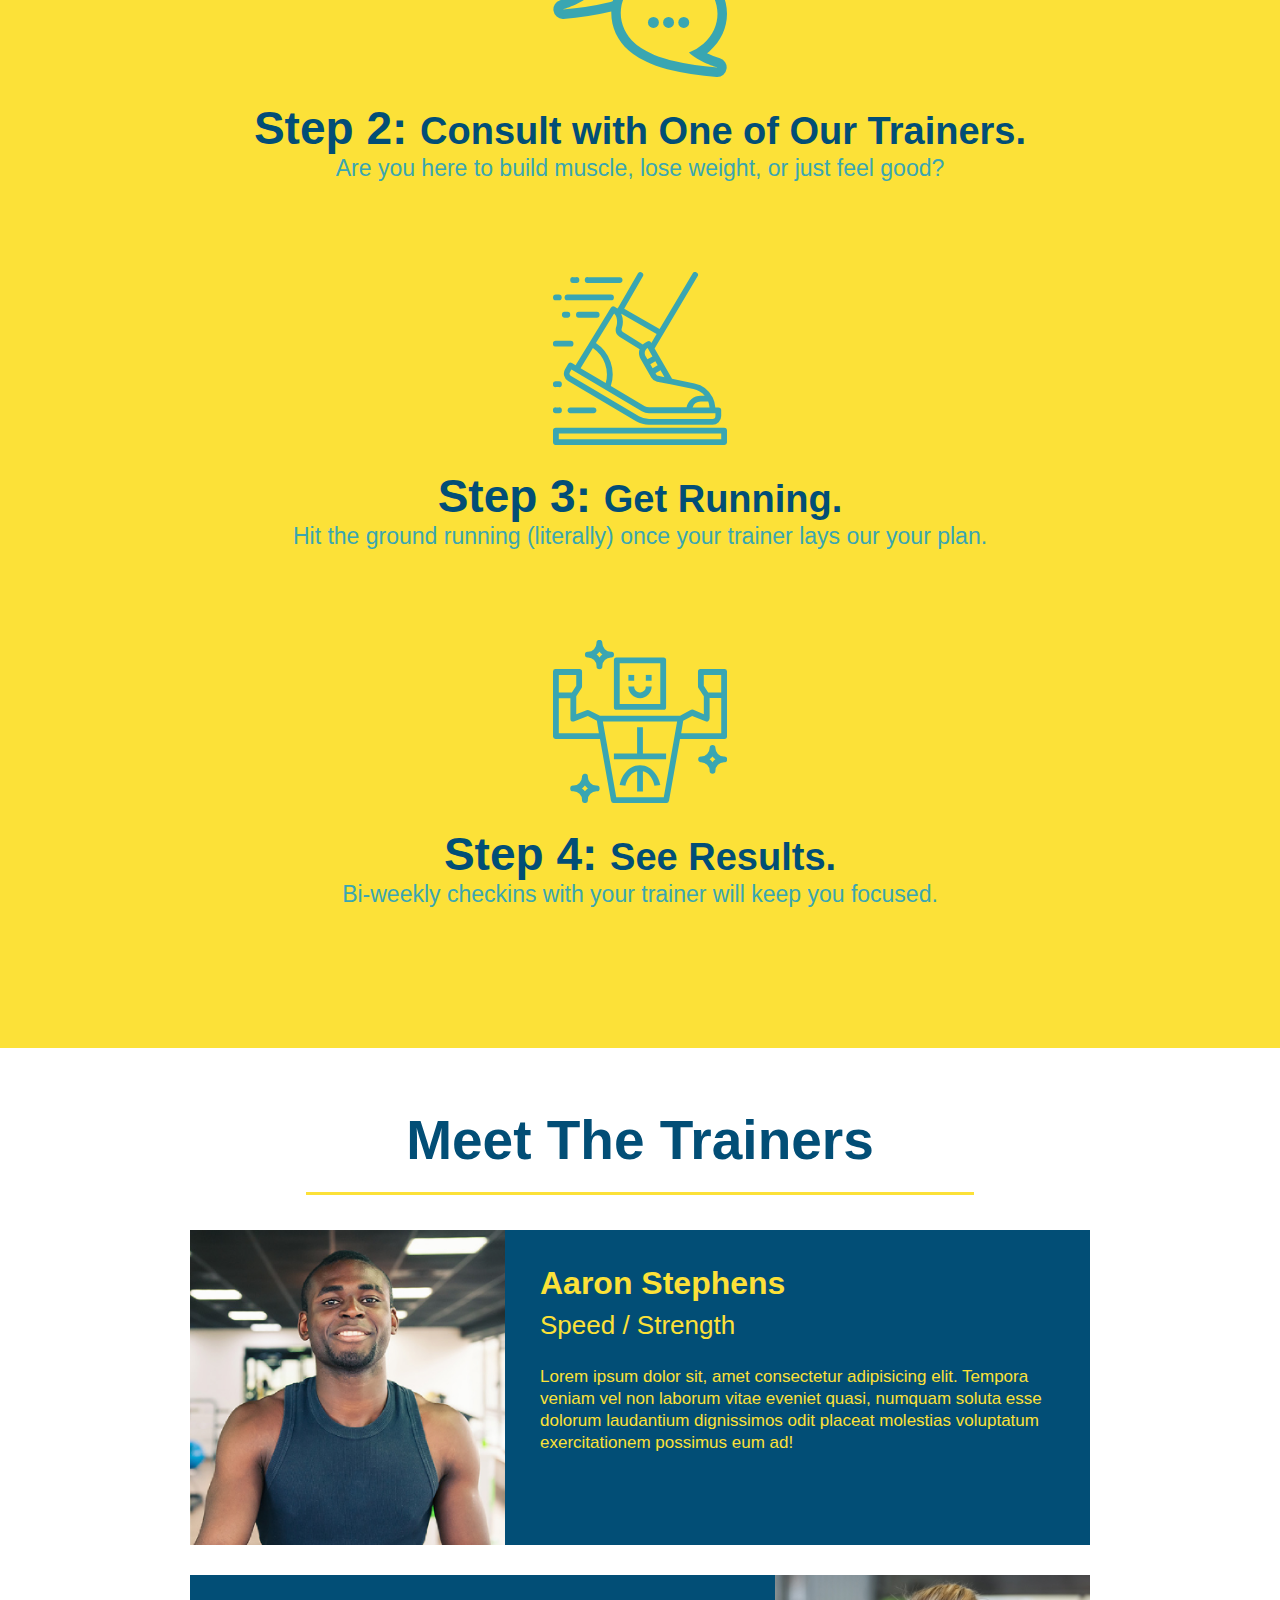
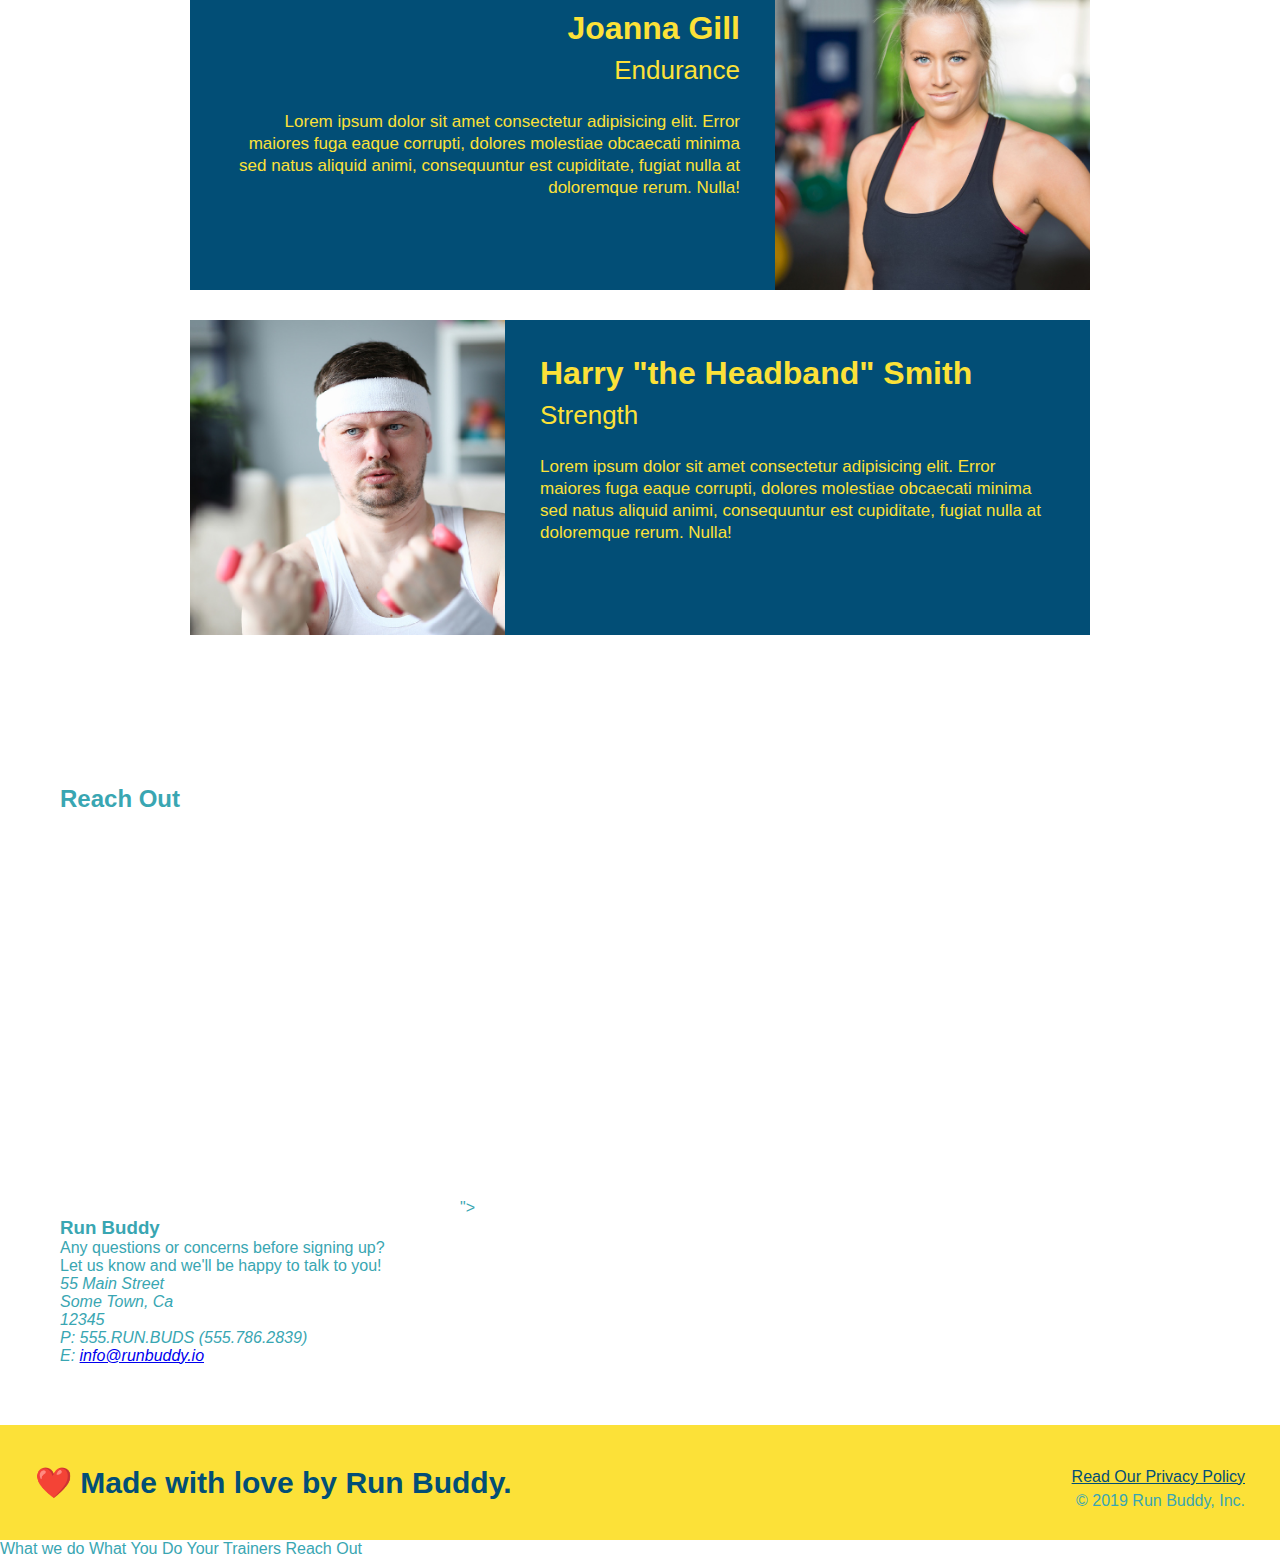
==== commit 8fa735b7: "add iframe" ====
--- a/index.html
+++ b/index.html
@@ -154,6 +154,35 @@
     <!--"reach out" section-->
     <section>
         <h2>Reach Out</h2>
+        <div class="contact-info">
+        <iframe src= 
+            "https://www.google.com/maps/embed?pb=!1m18!1m12!1m3!1d3146.
+            0105900353415!2d-120.42504448457217!3d37.953538709627125!2m3
+            !1f0!2f0!3f0!3m2!1i1024!2i768!4f13.1!3m3!1m2!1s0x8090c46e315
+            aaf1b%3A0xb32d2fcd2023b726!2sMain%20St%2C%20Jamestown%2C%20C
+            A%2095327!5e0!3m2!1sen!2sus!4v1644794591549!5m2!1sen!2sus" 
+            width="400" 
+            height="400" 
+            style="border:0;" 
+            allowfullscreen="" 
+            loading="lazy">
+        </iframe>">
+            <div>
+                <h3>Run Buddy</h3>
+                <p>
+                    Any questions or concerns before signing up?
+                    <br />
+                    Let us know and we'll be happy to talk to you!
+                </p>
+                <address>
+                    55 Main Street <br />
+                    Some Town, Ca <br />
+                    12345 <br />
+                    P: 555.RUN.BUDS (555.786.2839) <br />
+                    E: <a href="mailto:info@runbuddy.io">info@runbuddy.io</a>
+                </address>
+            </div>
+        </div>
     </section>
 
     <!--footer-->
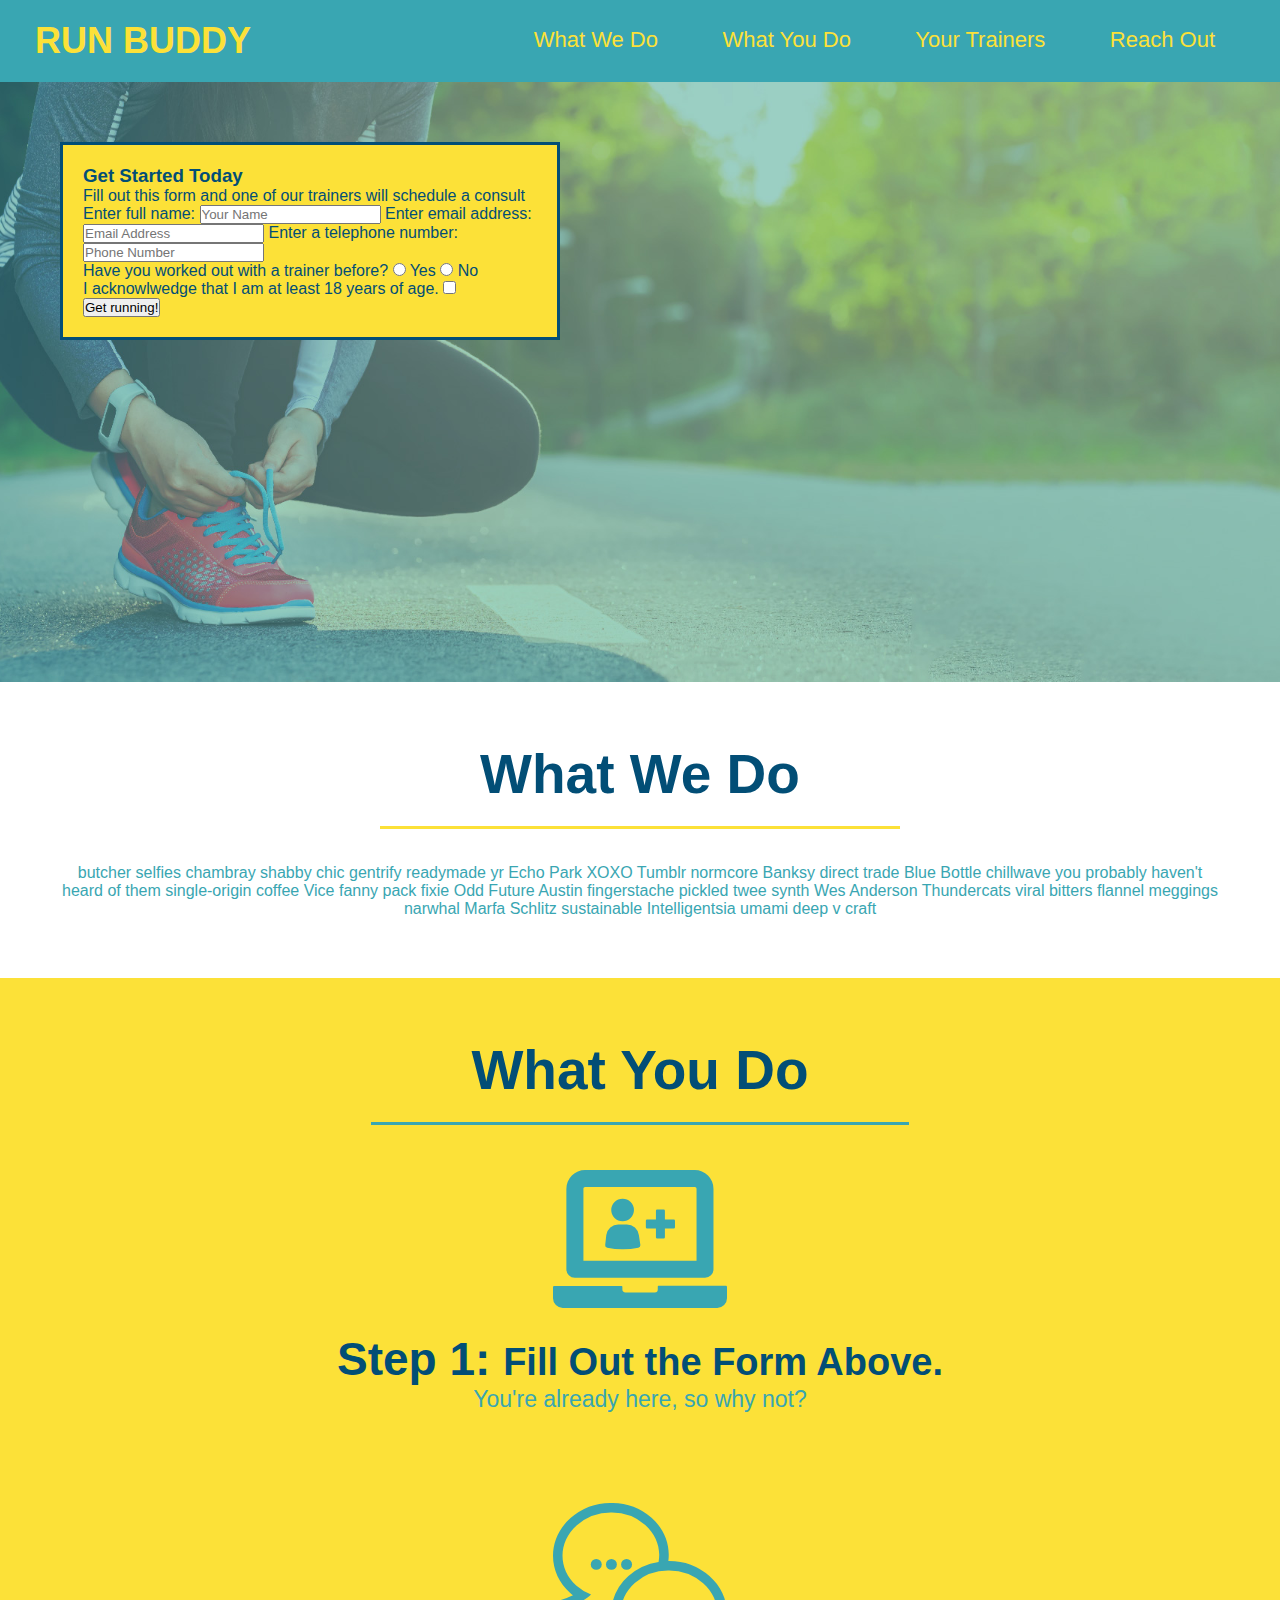
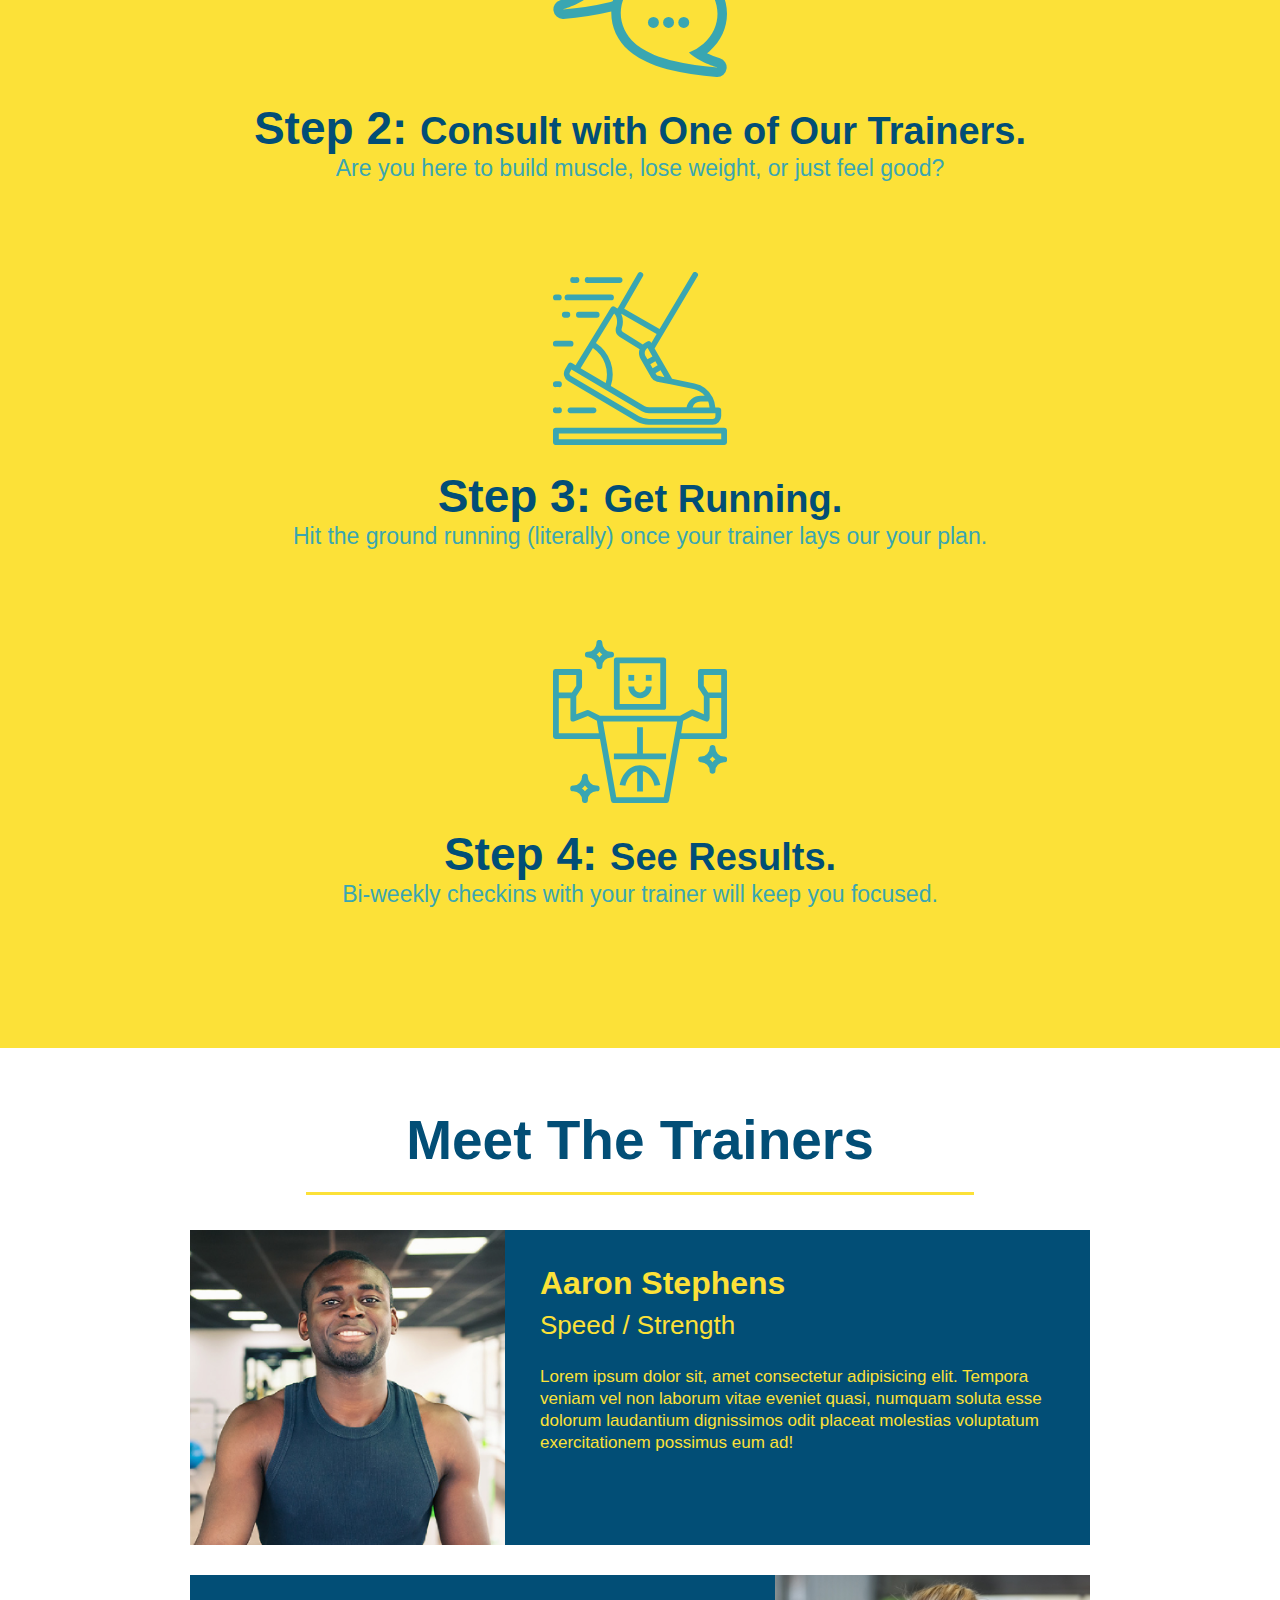
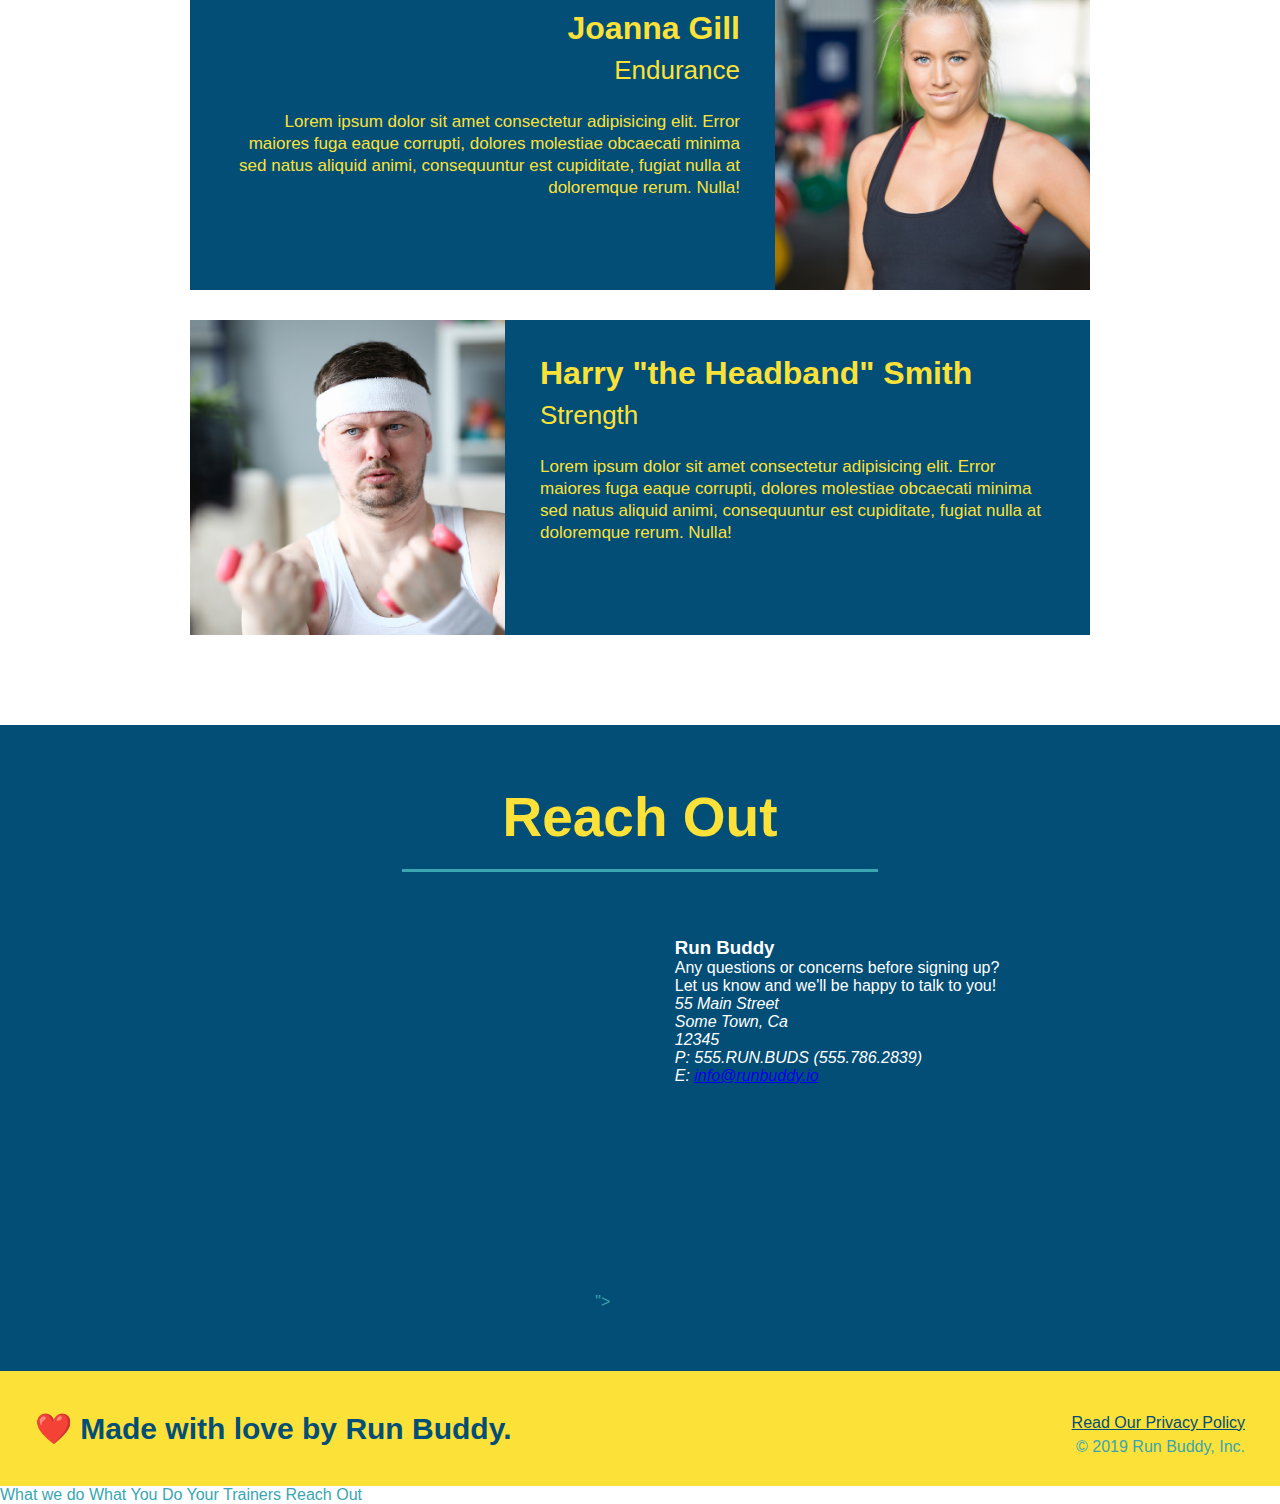
==== commit e8c555ce: "style contact info" ====
--- a/index.html
+++ b/index.html
@@ -152,8 +152,8 @@
     </section>
 
     <!--"reach out" section-->
-    <section>
-        <h2>Reach Out</h2>
+    <section id="reach out" class="contact">
+        <h2 class="section-title secondary-border">Reach Out</h2>
         <div class="contact-info">
         <iframe src= 
             "https://www.google.com/maps/embed?pb=!1m18!1m12!1m3!1d3146.
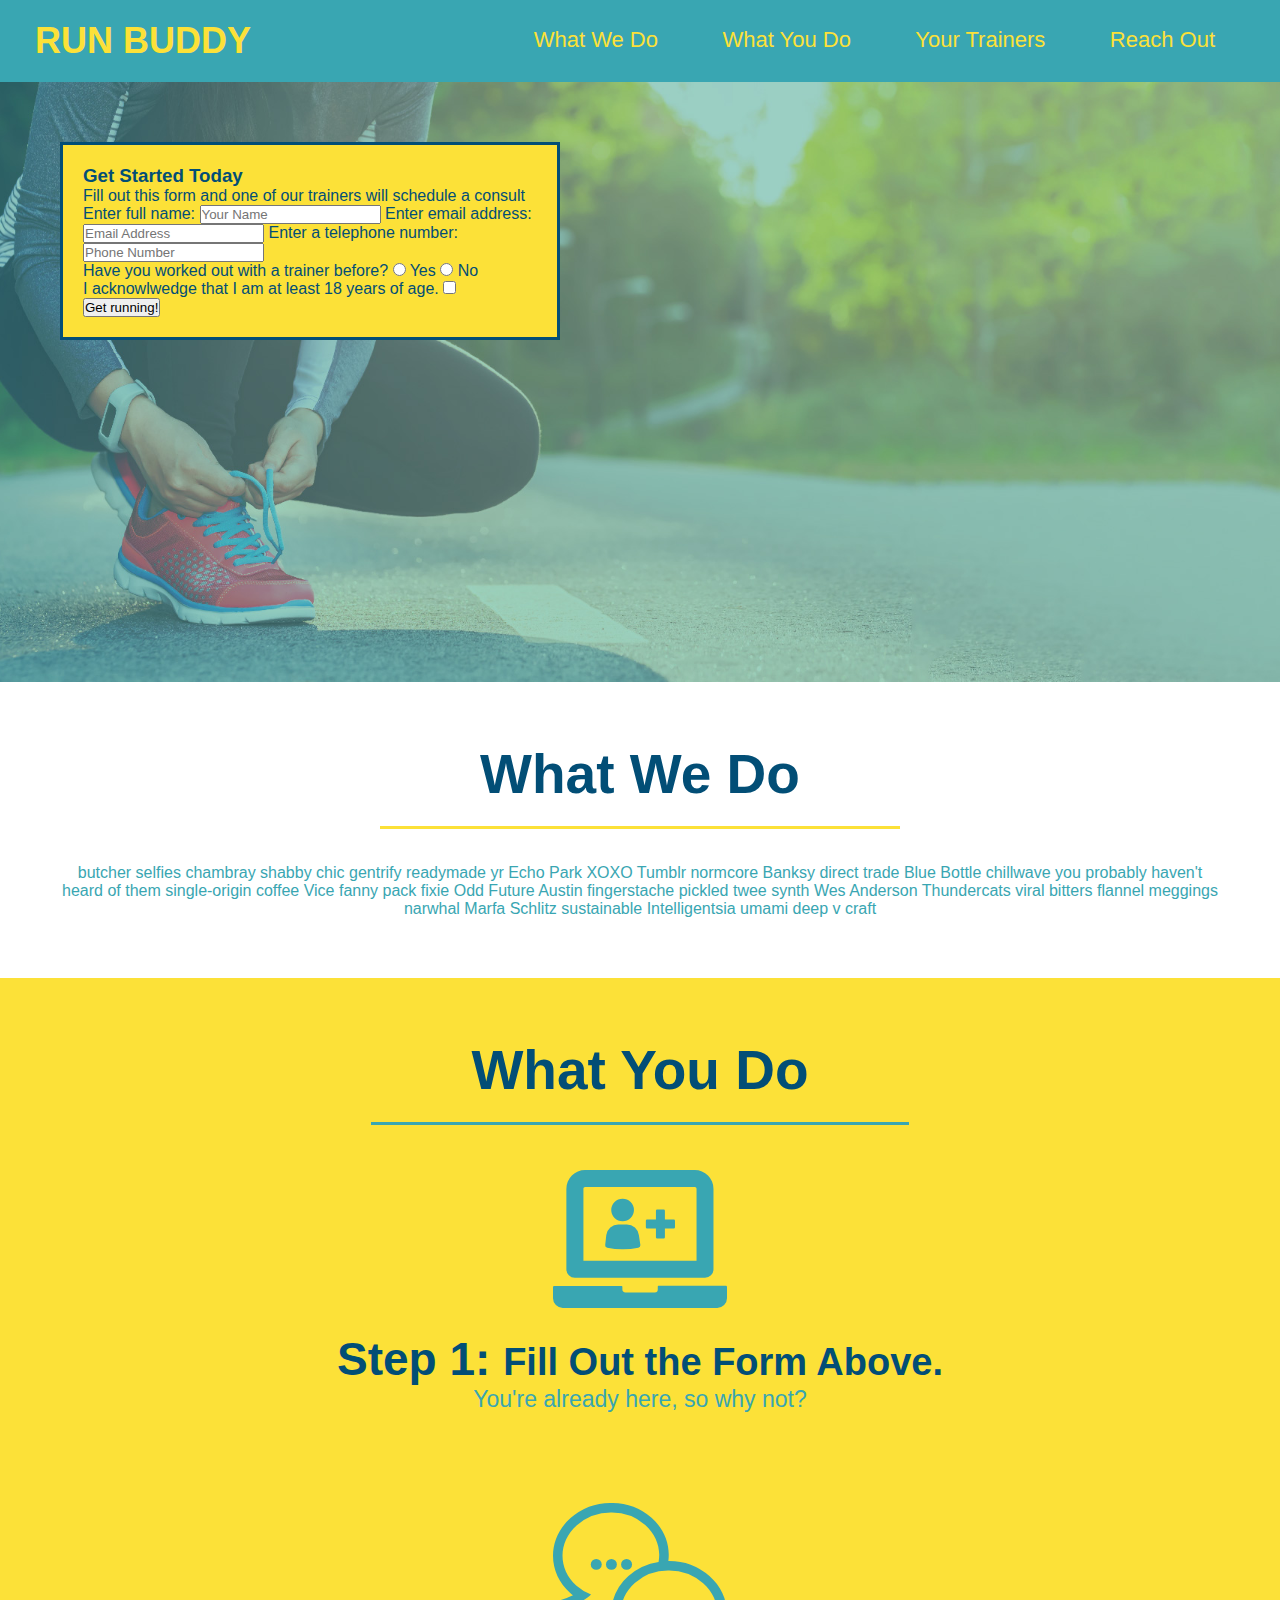
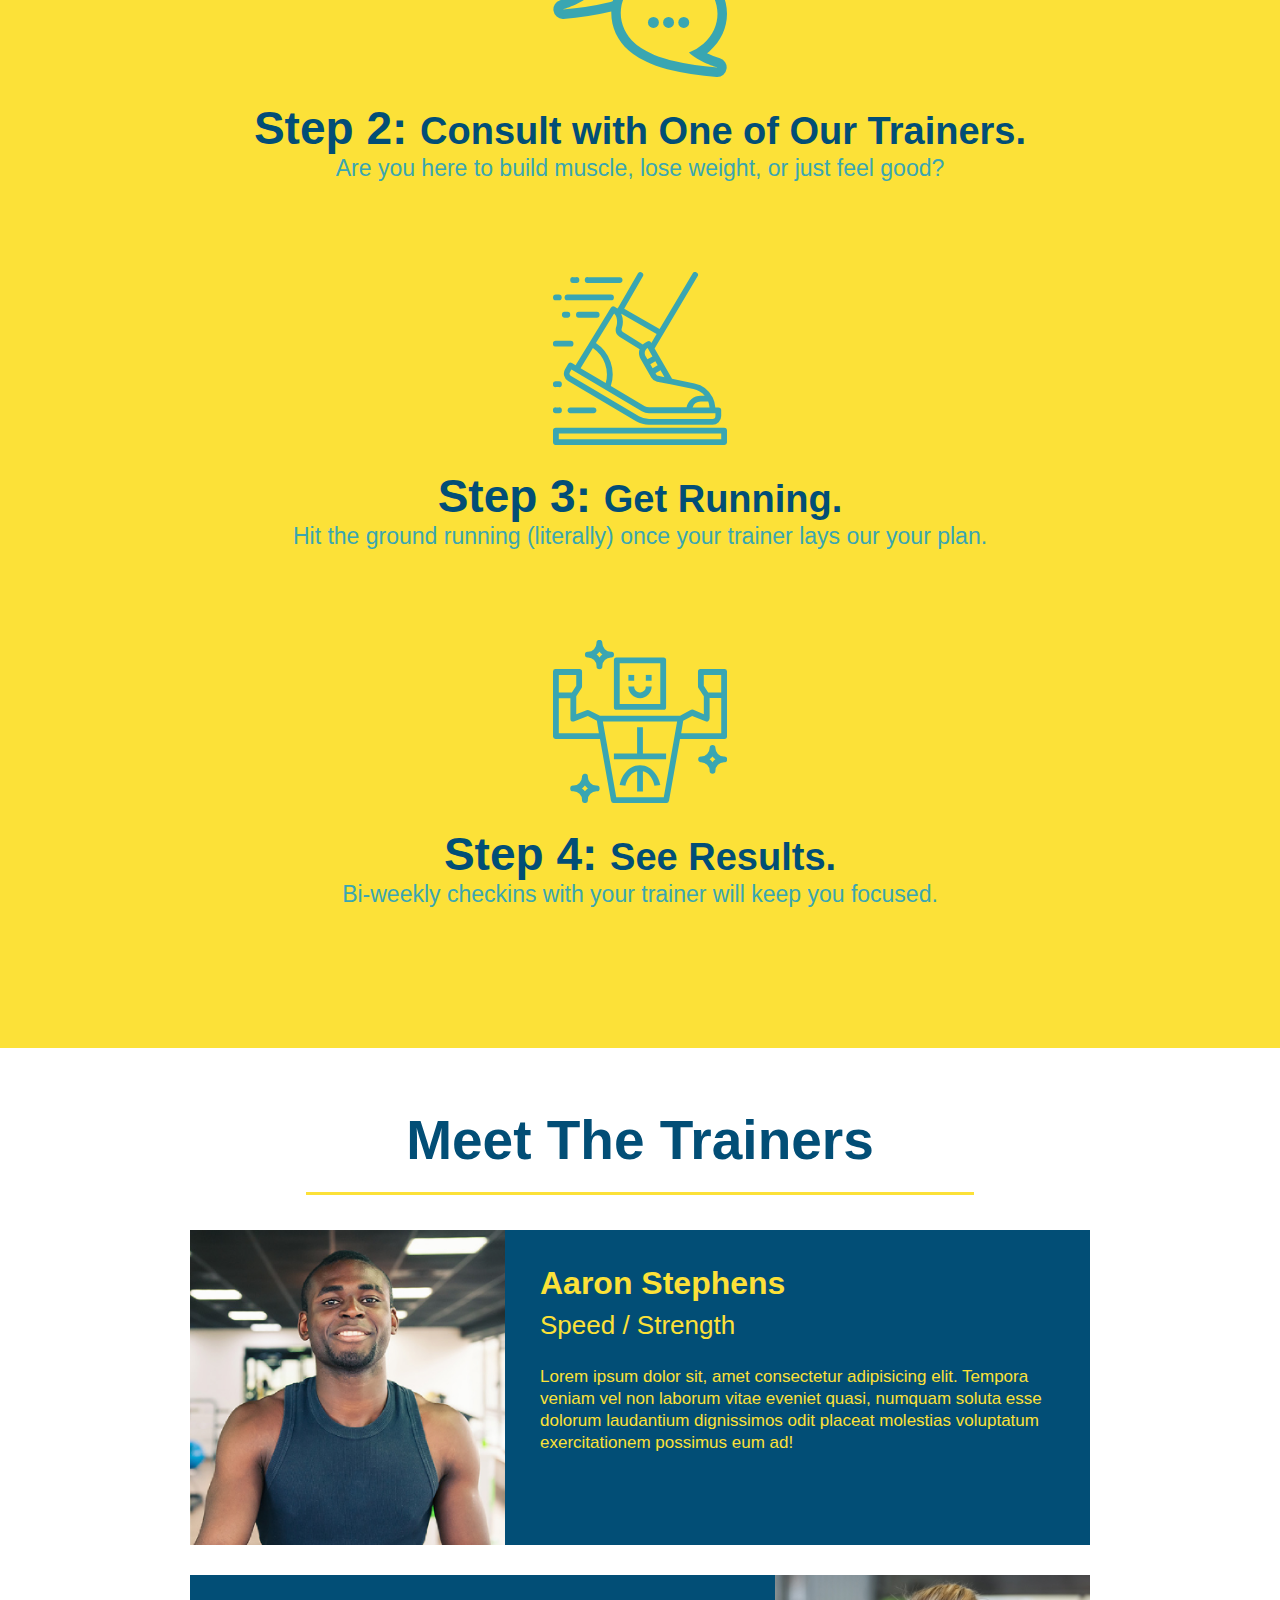
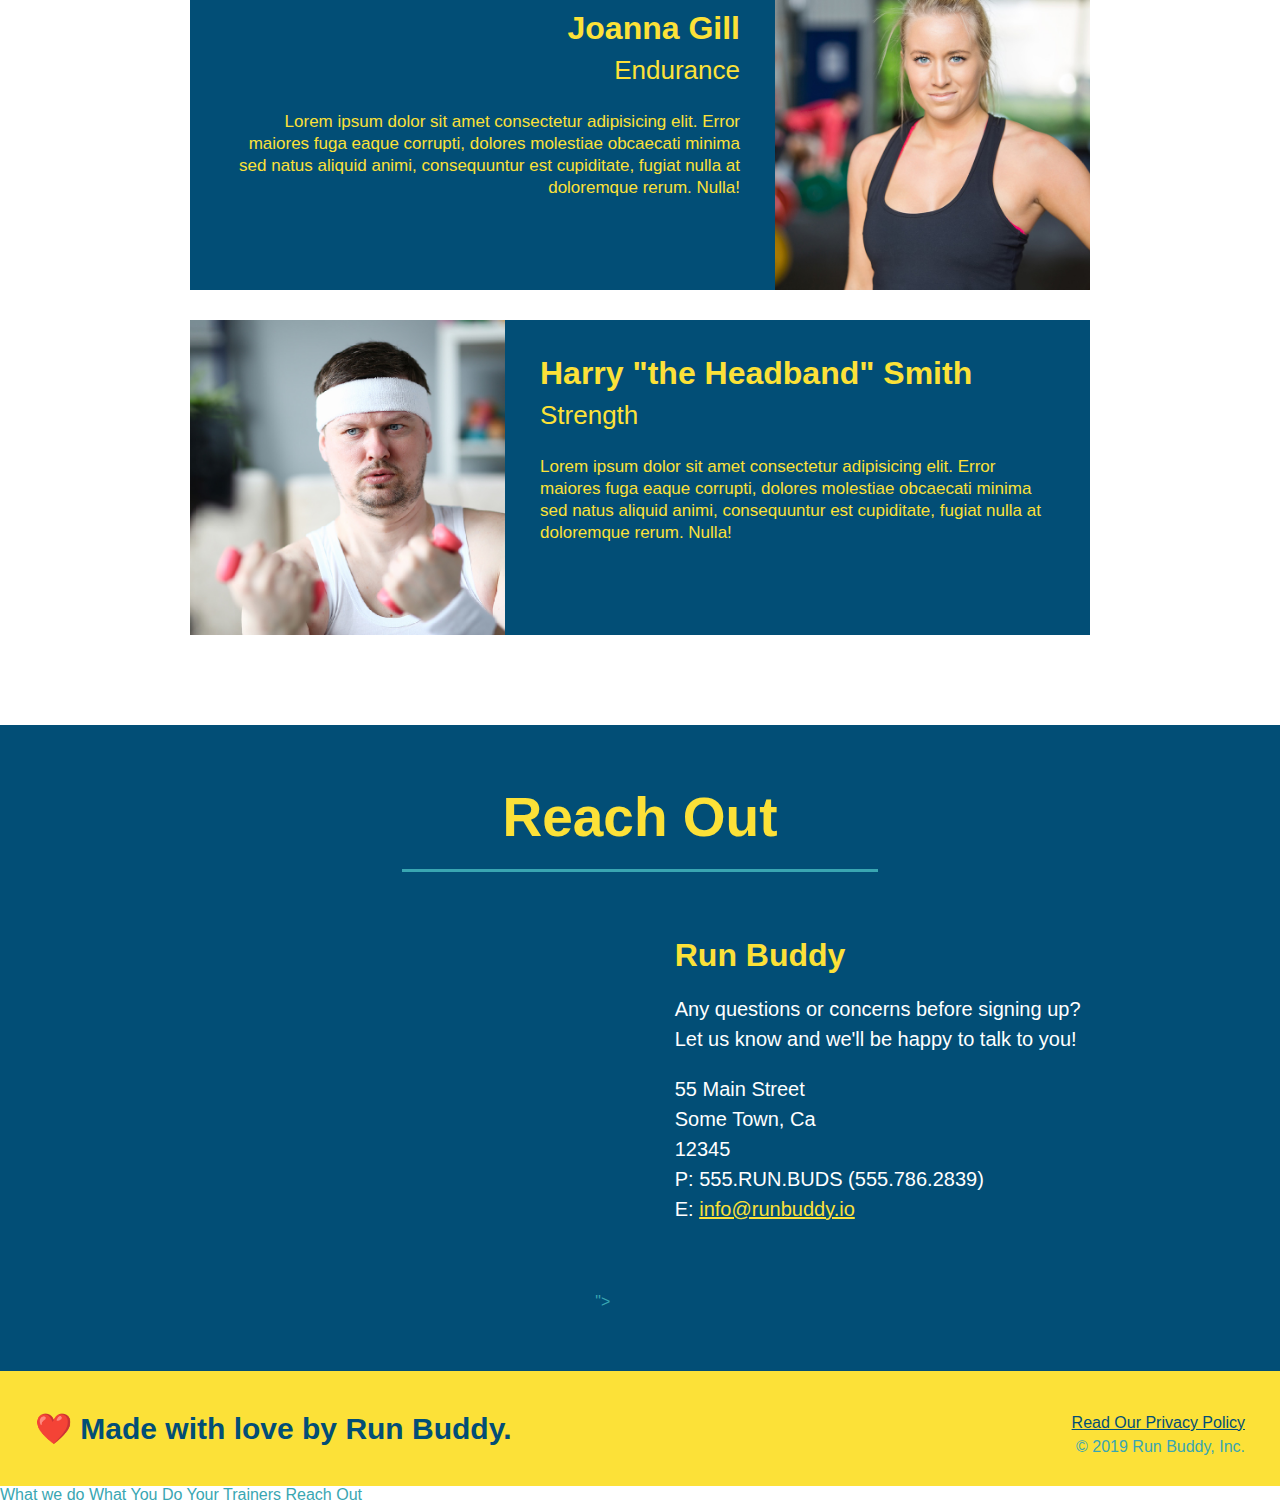
==== commit eceb94aa: "privacy policy" ====
--- a/index.html
+++ b/index.html
@@ -11,11 +11,11 @@
             <a href="/">RUN BUDDY</a>
         </h1>
         <nav>
-            <!--Unordered list element-->
+<!--UNORDERED LIST ITEM-->
             <ul>
-                <!--List item element-->
-                <li>
-                    <!--Anchor element-->
+<!--LIST ITEM ELEMENT-->
+                <li>
+<!--ANCHOR ELEMENTS-->
                     <a href="#what-we-do">What We Do</a>
                 </li>
                 <li>
@@ -32,12 +32,13 @@
     </header>
 
 
- <!--hero/jumbotron-->
+<!--HERO/JUMBOTRON-->
     <section class="hero">
         <div class="hero-form">
             <h3>Get Started Today</h3>
             <p>Fill out this form and one of our trainers will schedule a consult</p>
-        <!--Add form element-->
+
+
         <form>
             <label for="name">Enter full name:</label>
             <input type="text" placeholder="Your Name" name="name" id="name"/>
@@ -62,11 +63,12 @@
                 Get running!
             </button>
         </form>
-        </div>
-    </section>
-<!--end hero-->
-
-    <!--"what we do" section-->
+
+        </div>
+    </section>
+<!--END HERO-->
+
+<!--"WHAT WE DO" SECTION-->
     <section id="what-we-do" class="intro">
         <h2 class="section-title primary-border">What We Do</h2>
         <p>
@@ -78,7 +80,7 @@
         </p>
     </section>
 
-    <!--"what you do" section-->
+    <!--"WHAT YOU DO" SECTION-->
     <section id="what-you-do" class="steps">
         <h2 class="section-title secondary-border">What You Do </h2>
 
@@ -107,7 +109,7 @@
         </div>
     </section>
 
-    <!--"meet the trainers" section-->
+    <!--"MEET THE TRAINERS" SECTION-->
     <section id="your-trainers" class="trainers">
         <h2 class="section-title primary-border">
             Meet The Trainers
@@ -151,7 +153,7 @@
         </article>
     </section>
 
-    <!--"reach out" section-->
+<!--"REACH OUT" SECTION-->
     <section id="reach out" class="contact">
         <h2 class="section-title secondary-border">Reach Out</h2>
         <div class="contact-info">
@@ -185,11 +187,11 @@
         </div>
     </section>
 
-    <!--footer-->
+<!--FOOTER-->
     <footer>
         <h2>❤️ Made with love by Run Buddy.</h2>
         <div>
-            <a href="#">Read Our Privacy Policy</a><br/>
+            <a href="./privacy-policy.html">Read Our Privacy Policy</a><br/>
             &copy; 2019 Run Buddy, Inc.
         </div>
     </footer>
